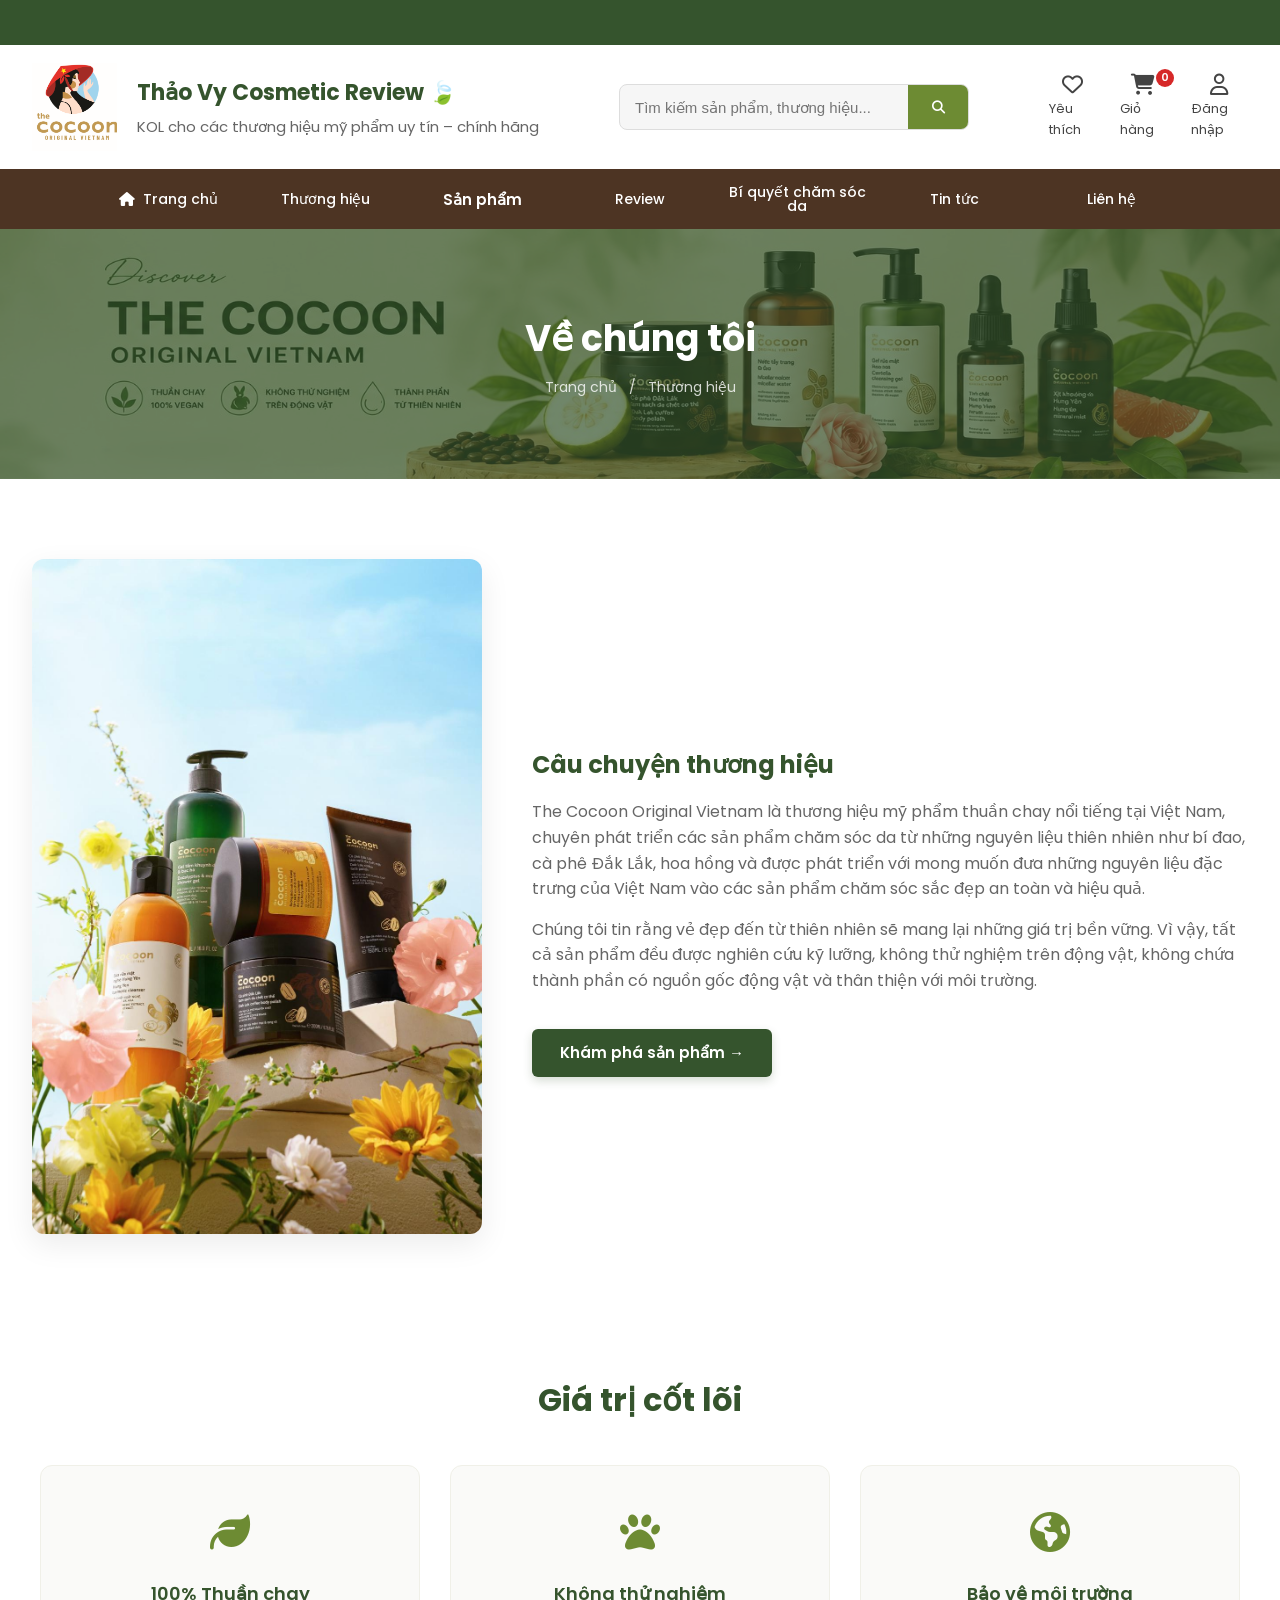
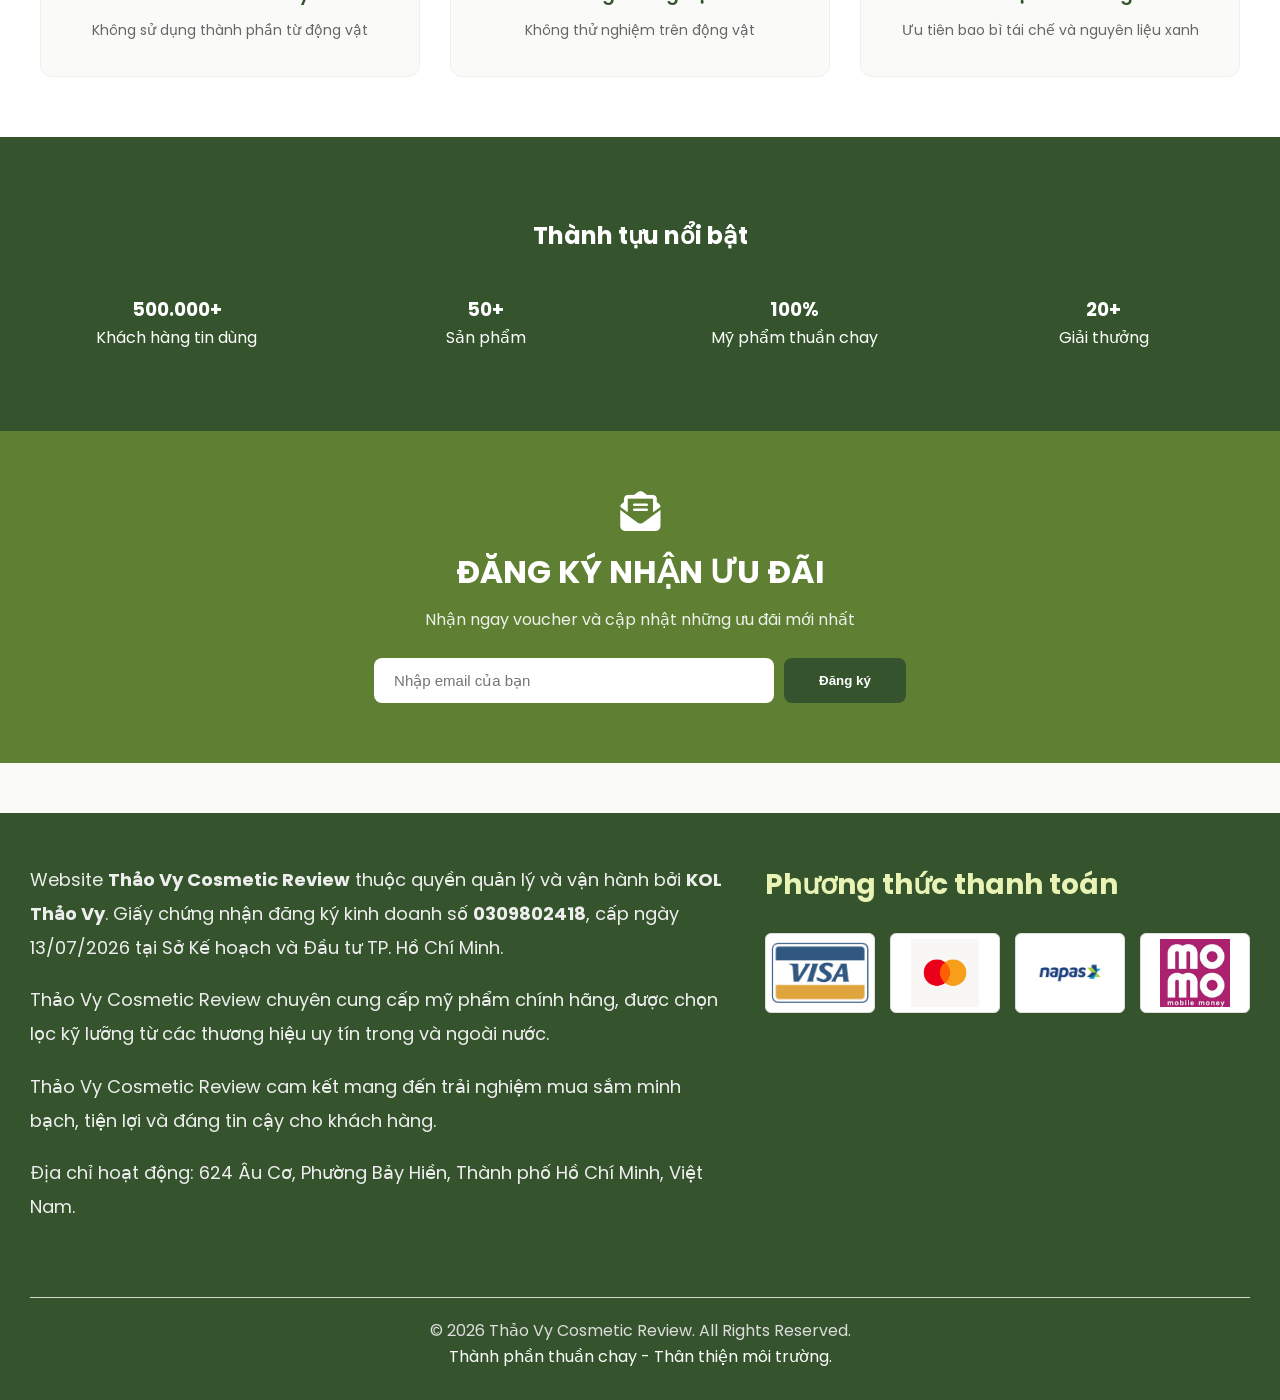
==== about.html @ 18d90690 "Add files via upload" ====
<!DOCTYPE html>
<html lang="vi">

<head>
    <meta charset="UTF-8">
    <meta name="viewport" content="width=device-width, initial-scale=1.0">
    <title>Về chúng tôi | The Cocoon Original Vietnam</title>
    <link rel="stylesheet" href="css/style.css">
    <link rel="preconnect" href="https://fonts.googleapis.com">
    <link rel="preconnect" href="https://fonts.gstatic.com" crossorigin>
    <link href="https://fonts.googleapis.com/css2?family=Poppins:wght@300;400;500;600;700&display=swap" rel="stylesheet">
    <link rel="stylesheet" href="https://cdnjs.cloudflare.com/ajax/libs/font-awesome/6.7.2/css/all.min.css">
</head>

<body>

<section class="feature-bar">
    <div class="top-bar">
    <div class="top-track">
      🌿 Mỹ phẩm thuần chay Việt Nam &nbsp;&nbsp;&nbsp;
      ✨ Giá tốt nhất thị trường &nbsp;&nbsp;&nbsp;
      🌿 COCOON CHÍNH HÃNG – MỸ PHẨM THIÊN NHIÊN MADE IN VIETNAM
      🍵 THÀNH PHẦN BÍ ĐAO, CAFÉ, HƯƠNG HỒNG – LỰA CHỌN TỰ NHIÊN
      ♻️ THÂN THIỆN VỚI MÔI TRƯỜNG
      🚚 MIỄN PHÍ GIAO HÀNG CHO ĐƠN HÀNG 299K TRỞ LÊN
    </div>
</div>
</section>

<header class="header-new">
    <div class="container">
        <div class="header-wrapper">
            <div class="logo-section">
                <img src="images/logo.png" alt="The Cocoon" class="logo-img">
                <div class="logo-text">
					 <h1><a href="index.html" style="text-decoration:none;color:inherit;">Thảo Vy Cosmetic Review 🍃</a></h1>
						<p>KOL cho các thương hiệu mỹ phẩm uy tín – chính hãng</p>
                </div>
            </div>

            <div class="search-box">
				<input type="text" id="globalSearchInput" placeholder="Tìm kiếm sản phẩm, thương hiệu...">
				<button type="button" id="globalSearchBtn"><i class="fa-solid fa-magnifying-glass"></i></button>
			</div>

            <div class="header-actions">
                <a href="#" class="action-btn">
                    <i class="fa-regular fa-heart"></i>
                    <span>Yêu thích</span>
                </a>
                <a href="cart.html" class="action-btn">
                    <i class="fa-solid fa-cart-shopping"></i>
                    <span>Giỏ hàng</span>
                    <span class="badge">0</span>
                </a>
                <a href="javascript:void(0)" class="action-btn" id="userAccountBtn" onclick="checkLogin()">
					<i class="fa-regular fa-user"></i>
					<span id="userAccountText">Đăng nhập</span>
				</a>
            </div>
        </div>
    </div>
</header>

<nav class="navbar-new">
    <div class="container">
        <ul class="nav-items">
            <li><a href="index.html"><i class="fa-solid fa-home"></i> Trang chủ</a></li>
            <li><a href="about.html" class="active">Thương hiệu</a></li>
            <li><a href="products.html">Sản phẩm</a></li>
            <li><a href="review.html">Review</a></li>
            <li><a href="tips.html">Bí quyết<br> chăm sóc da</a></li>
            <li><a href="news.html">Tin tức</a></li>
            <li><a href="contact.html">Liên hệ</a></li>
        </ul>
    </div>
</nav>

<section class="banner-page">
    <img src="images/banner1.jpg" alt="About Banner">

    <div class="banner-overlay">
        <h1>Về chúng tôi</h1>

        <p class="breadcrumb">
            <a href="index.html">Trang chủ</a>
            <span>/</span>
			<a href="about.html">Thương hiệu</a>
            
        </p>
    </div>
</section>

<section style="background: #ffffff; padding: 80px 0; width: 100%; display: block;">
    <div style="width: 95%; max-width: 1800px; margin: 0 auto; display: flex ; align-items: center; justify-content: space-between; gap: 50px; flex-wrap: wrap;">

      
        <div style="flex: 1; min-width: 350px; max-width: 450px; margin: 0 auto;">
            <img src="images/about-home.jpg" alt="The Cocoon" style="width: 100%; height: auto; border-radius: 12px; box-shadow: 0 10px 30px rgba(0,0,0,0.08); display: block;">
        </div>

<div style="flex: 1; min-width: 350px; display: flex; flex-direction: column; justify-content: center; text-align: left;"<>
          
			<p style="color: #666; margin-bottom: 30px; font-size: 50px; line-height: 1.8;"
				</p>
            <div class="story-content">
                <h2>Câu chuyện thương hiệu</h2>
                <p>
                      The Cocoon Original Vietnam là thương hiệu mỹ phẩm thuần chay nổi tiếng tại Việt Nam,
					chuyên phát triển các sản phẩm chăm sóc da từ những nguyên liệu thiên nhiên như bí đao,
					cà phê Đắk Lắk, hoa hồng và được phát triển với mong muốn đưa những nguyên liệu đặc trưng 
					của Việt Nam vào các sản phẩm chăm sóc sắc đẹp an toàn và hiệu quả.
                </p>
                <p>
					  Chúng tôi tin rằng vẻ đẹp đến từ thiên nhiên sẽ mang lại những giá trị bền vững. Vì vậy, 
                    tất cả sản phẩm đều được nghiên cứu kỹ lưỡng, không thử nghiệm trên động vật, không chứa 
                    thành phần có nguồn gốc động vật và thân thiện với môi trường.
				</p>
		

                <a href="products.html" class="btn-explore">Khám phá sản phẩm →</a>
            </div>
        </div>
    </div>
</section>

<section class="commitment-new-section">
    <div class="container">
        <div class="section-title">
            <h2 style="text-align: center; font-size: 32px; margin-bottom: 40px; font-weight: 700; color: #35542d;">Giá trị cốt lõi</h2>
        </div>

        <div class="commitment-new-grid">
            <div class="commitment-new-card">
                <div class="commitment-icon"><i class="fa-solid fa-leaf"></i></div>
                <h3>100% Thuần chay</h3>
                <p>Không sử dụng thành phần từ động vật</p>
            </div>

            <div class="commitment-new-card">
                <div class="commitment-icon"><i class="fa-solid fa-paw"></i></div>
                <h3>Không thử nghiệm</h3>
                <p>Không thử nghiệm trên động vật</p>
            </div>

            <div class="commitment-new-card">
                <div class="commitment-icon"><i class="fa-solid fa-earth-americas"></i></div>
                <h3>Bảo vệ môi trường</h3>
                <p>Ưu tiên bao bì tái chế và nguyên liệu xanh</p>
            </div>
        </div>
    </div>
</section>


<section class="achievements-section">
    <div class="container">
        <h2>Thành tựu nổi bật</h2>

        <div class="achievements-grid">
            <div class="achievement-box">
                <h3>500.000+</h3>
                <p>Khách hàng tin dùng</p>
            </div>

            <div class="achievement-box">
                <h3>50+</h3>
                <p>Sản phẩm</p>
            </div>

            <div class="achievement-box">
                <h3>100%</h3>
                <p>Mỹ phẩm thuần chay</p>
            </div>

            <div class="achievement-box">
                <h3>20+</h3>
                <p>Giải thưởng</p>
            </div>
        </div>
    </div>
</section>

<section class="newsletter-section">
    <div class="container">
        <div class="newsletter-box">
            <i class="fa-solid fa-envelope-open-text"></i>
            <h2>ĐĂNG KÝ NHẬN ƯU ĐÃI</h2>
            <p>Nhận ngay voucher và cập nhật những ưu đãi mới nhất</p>

            <form class="newsletter-form">
                <input type="email" placeholder="Nhập email của bạn" required>
                <button type="submit">Đăng ký</button>
            </form>
        </div>
    </div>
</section>


<footer class="footer">

    <div class="footer-top">

        <div class="footer-info">

            <p>
                Website <b>Thảo Vy Cosmetic Review</b> thuộc quyền quản lý và vận hành bởi
                <b>KOL Thảo Vy</b>. Giấy chứng nhận đăng ký kinh doanh số
                <b>0309802418</b>, cấp ngày 13/07/2026 tại Sở Kế hoạch và Đầu tư TP. Hồ Chí Minh.
            </p>

            <p>
                Thảo Vy Cosmetic Review chuyên cung cấp mỹ phẩm chính hãng,
                được chọn lọc kỹ lưỡng từ các thương hiệu uy tín trong và ngoài nước.
            </p>
			
			 <p>
                Thảo Vy Cosmetic Review cam kết mang đến trải nghiệm mua sắm
                minh bạch, tiện lợi và đáng tin cậy cho khách hàng.
            </p>

            <p>
                Địa chỉ hoạt động:
                624 Âu Cơ, Phường Bảy Hiền, Thành phố Hồ Chí Minh, Việt Nam.
            </p>

        </div>

        <div class="footer-payment">

            <h3>Phương thức thanh toán</h3>

            <div class="payment-methods">
				<img src="images/visa.png" alt="Visa">
				<img src="images/mastercard.png" alt="MasterCard">
				<img src="images/napas.png" alt="Napas">
				<img src="images/momo.png" alt="MoMo">
			</div>

        </div>

    </div>

    <hr>

    <p class="copyright">
        © 2026 Thảo Vy Cosmetic Review. All Rights Reserved.
    </p>
	
	<p>Thành phần thuần chay - Thân thiện môi trường.
	
	</p>

</footer>


<a href="#" class="back-top">
    <i class="fa-solid fa-arrow-up"></i>
</a>

<script src="js/script.js"></script>

<div id="toast"></div>

<div id="productModal" style="display:none; position:fixed; top:0; left:0; width:100%; height:100%; background:rgba(0,0,0,0.6); z-index:9999; justify-content:center; align-items:center;">
    <div style="background:#fff; padding:30px; border-radius:12px; width:90%; max-width:500px; position:relative;">
        <span onclick="closeModal()" style="position:absolute; top:10px; right:20px; cursor:pointer; font-size:24px;">&times;</span>
        <img id="modalImg" src="" style="width:100%; height:200px; object-fit:contain;">
        <h2 id="modalTitle" style="color:#35542d; margin:15px 0;"></h2>
        <p id="modalDesc" style="color:#666;"></p>
        <button onclick="closeModal()" style="margin-top:20px; width:100%; padding:10px; background:#35542d; color:#fff; border:none; border-radius:6px;">Đóng</button>
    </div>
</div>
<script>
document.getElementById('newsletterForm').addEventListener('submit', function(event) {
    event.preventDefault();
    const messageDiv = document.getElementById('message');
    messageDiv.innerText = "Cảm ơn bạn! Bạn đã đăng ký thành công.";
    document.getElementById('emailInput').value = '';
});
</script>
</body>

</html>
---- css/style.css ----
*{
    margin: 0;
    padding: 0;
    box-sizing: border-box;
}

html{
    scroll-behavior: smooth;
}

body{
    font-family: 'Poppins', sans-serif;
    background: #fafaf8;
    color: #333;
    line-height: 1.6;
    -webkit-font-smoothing: antialiased;
}

img{
    width: 100%;
    display: block;
    user-select: none;
}

a{
    text-decoration: none;
    color: inherit;
}

ul{
    list-style: none;
}

.container{
    width: 95%;
    max-width: 1400px;
    margin: auto;
}
:root{
    --green: #6d8b33;
    --green-dark: #4f6823;
    --brown: #4d3423;
    --light: #fafaf8;
    --white: #fff;
    --text: #333;
    --gray: #777;
    --shadow: 0 10px 30px rgba(0,0,0,.08);
    --radius: 15px;
    --transition: .35s;
}
.top-bar{
    background:#35542d;
    color:#fff;
    overflow:hidden;
    white-space:nowrap;
    height:45px;
    display:flex;
    align-items:center;
}

.top-track{
    display:inline-block;
    padding-left:100%;
    animation:topbarMove 18s linear infinite;
    font-size:16px;
    font-weight:600;
}

@keyframes topbarMove{
    from{
        transform:translateX(0);
    }
    to{
        transform:translateX(-100%);
    }
}
.header-new{
    position: sticky;
    top: 0;
    z-index: 999;
    background: #fff;
    box-shadow: 0 3px 15px rgba(0,0,0,.08);
    transition: var(--transition);
}

.header-wrapper{
    display: flex;
    align-items: center;
    justify-content: space-between;
    padding: 18px 0;
    gap: 30px;
}

.logo-section{
    display: flex;
    align-items: center;
    gap: 20px;
}

.logo-img{
    width: 85px;
    height: auto;
    flex-shrink: 0;
}

.logo-text h1{
    font-size: 22px;
    font-weight: 700;
    white-space: nowrap;   
    margin-bottom: 5px;
    color: #35542d;
}

.logo-text p{
    font-size: 15px;
    color: #666;
    white-space: nowrap;
}

.search-box{
    flex: 1;
    display: flex;
    margin: 0 50px;
    min-width: 350px;
    max-width: 650px;
    height: 46px;
    background: #f6f6f6;
    border: 1px solid #ddd;
    border-radius: 8px;
    overflow: hidden;
}

.search-box input{
    flex: 1;
    border: none;
    outline: none;
    background: transparent;
    padding: 0 15px;
    font-size: 15px;
}

.search-box button{
    width: 60px;
    border: none;
    background: #6d8b33;
    color: #fff;
    cursor: pointer;
    transition: .3s;
}

.search-box button:hover{
    background: var(--green-dark);
}

.search-box button i {
    pointer-events: none;
}

.header-actions{
    display: flex;
    align-items: center;
    gap: 25px;
    min-width: 180px;
    justify-content: flex-end;
}

.action-btn{
    display: flex;
    flex-direction: column;
    align-items: center;
    font-size: 13px;
    color: #444;
    position: relative;
    transition: .3s;
}

.action-btn i{
    font-size: 21px;
    margin-bottom: 4px;
}

.action-btn:hover{
    color: var(--green);
}

.badge{
    position: absolute;
    top: -5px;
    right: -8px;
    width: 18px;
    height: 18px;
    background: #d62828;
    color: #fff;
    border-radius: 50%;
    display: flex;
    justify-content: center;
    align-items: center;
    font-size: 11px;
    font-weight: 600;
}

.navbar-new{
    background: var(--brown);
    position: sticky;
    top: 82px; 
    z-index: 998;
}

.nav-items{
    display: flex;
    justify-content: center;
}

.nav-items li{
    flex: 1;
}

.nav-items a{
    display: block;
    color: #fff;
    text-align: center;
    padding: 16px 20px;
    font-size: 14px;
    font-weight: 500;
    transition: .3s;
}

.nav-items a:hover,
.nav-items a.active{
    background: var(--green);
}

.nav-items i{
    margin-right: 8px;
}

.hero{
    margin-top: 20px;
}

.slider{
    position: relative;
    width: 100%;
    height: auto;
    overflow: hidden;
    border-radius: 18px;
}

.slide{
    position: relative;
    width: 100%;
    height: auto;
    display: none;
}

.slide.active{
    display: block;
}

.slide img{
    width: 100%;
    height: auto;
    display: block;
    object-fit: contain; 
}

.prev, 
.next{
    position: absolute;
    top: 50%;
    transform: translateY(-50%);
    width: 55px;
    height: 55px;
    border: none;
    border-radius: 50%;
    background: rgba(255,255,255,.8);
    cursor: pointer;
    font-size: 20px;
    z-index: 100;
    transition: .3s;
    display: flex;
    justify-content: center;
    align-items: center;
}

.prev { left: 20px; }
.next { right: 20px; }

.prev:hover, 
.next:hover{
    background: #6d8b33;
    color: #fff;
}

.slider button i {
    pointer-events: none;
}

.dots{
    position: absolute;
    left: 50%;
    bottom: 20px;
    transform: translateX(-50%);
    display: flex;
    gap: 10px;
    z-index: 100;
}

.dot{
    width: 12px;
    height: 12px;
    border-radius: 50%;
    background: rgba(255,255,255,0.5);
    cursor: pointer;
    transition: .3s;
}

.dot.active{
    background: #6d8b33;
    width: 24px; 
    border-radius: 6px;
}

.categories-section {
    padding: 60px 0 30px;
}

.category-title {
    text-align: center;
    margin-bottom: 40px;
}

.category-title h2 {
    font-size: 32px;
    color: #35542d;
    margin-bottom: 10px;
}

.category-grid { 
    display: flex;
    justify-content: center;
    gap: 20px;
    flex-wrap: nowrap;
    overflow-x: auto;
    padding: 15px 5px;
}

.category-grid::-webkit-scrollbar {
    display: none; 
}

.category-card {
    flex: 0 0 170px;
    text-align: center;
    background: #fff;
    border-radius: 12px;
    padding: 20px 15px;
    box-shadow: 0 4px 15px rgba(0,0,0,0.04);
    transition: all 0.3s ease;
}

.category-card:hover {
    transform: translateY(-5px);
    box-shadow: 0 10px 25px rgba(0,0,0,0.1);
}

.category-card img {
    width: 75px;
    height: 75px;
    object-fit: contain;
    margin: 0 auto 12px;
}

.category-card h3 {
    font-size: 15px;
    color: #333;
    font-weight: 600;
    margin-bottom: 4px;
}

.category-card span {
    font-size: 12px;
    color: #888;
}


.featured-products, 
.featured-section {
    padding: 60px 0;
}

.section-title {
    text-align: center;
    margin-bottom: 40px;
}

.section-title h2 {
    font-size: 32px;
    color: #35542d;
    margin-bottom: 10px;
}

.product-grid, 
.products-container {
    display: grid;
    grid-template-columns:  repeat(auto-fill, minmax(250px, 1fr));
    gap: 30px;
}

.product-card, 
.product-item {
    background:#fff;
    border-radius: 12px;
	overflow: hidden;
    padding: 20px;
    position: relative;
    box-shadow:0 4px 15px rgba(0,0,0,.08) ;
    transition: .3s ease;
    display: flex;
    flex-direction: column;
}

.product-card:hover,
.product-item:hover {
    transform: translateY(-8px);
    box-shadow: 0 15px 30px rgba(0,0,0,.15);
}

.product-card img, 
.product-item img {
    width: 100%;
    height: 260px;
    object-fit: cover;
    border-radius: 10px;
    margin-bottom: 15px;
	transition: .4s;
}

.product-card:hover img,
.product-item:hover img {
    transform: scale(1.05);
}

.product-card h3, 
.product-item h3 {
    font-size: 15px;
    font-weight: 600;
    color: #333;
    margin-bottom: 8px;
    height: 45px;
    overflow: hidden;
    display: -webkit-box;
    -webkit-line-clamp: 2;
    -webkit-box-orient: vertical;
}

.sale {
    position: absolute;
    top: 15px;
    left: 15px;
    background: #d62828;
    color: #fff;
    padding: 4px 10px;
    font-size: 11px;
    font-weight: 700;
    border-radius: 4px;
    z-index: 5;
}

.verify {
    font-size: 12px;
    color: #5f7f33;
    font-weight: 500;
    margin-bottom: 4px;
}

.review-count,
.star, 
.star-rating {
    font-size: 13px;
    color: #ffb400;
    margin-bottom: 8px;
}

.review-count { color: #888; }

.old-price {
    font-size: 13px;
    color: #999;
    text-decoration: line-through;
}

.price, 
.product-price {
    font-size: 17px;
    font-weight: 700;
    color: #6d8b33;
    margin-bottom: 15px;
}

.button-group {
    display: flex;
    gap: 10px;
    margin-top: auto;
}

.btn, 
.btn-detail {
    flex: 1;
    text-align: center;
    background: #35542d;
    color: #fff;
    padding: 10px;
    border-radius: 6px;
    font-size: 14px;
    font-weight: 500;
    border: none;
    cursor: pointer;
    transition: .3s;
}

.btn:hover, 
.btn-detail:hover {
    background: #6d8b33;
}

.button-group button {
    width: 42px;
    background: #f6f6f6;
    border: 1px solid #ddd;
    border-radius: 6px;
    color: #35542d;
    cursor: pointer;
    transition: .3s;
}

.button-group button:hover {
    background: #35542d;
    color: #fff;
}

.review-section{
    padding: 80px 0;
    background: #fafaf8;
}

.review-grid, 
.review-wrap {
    display: grid;
    grid-template-columns: repeat(3, 1fr);
    gap: 30px;
}

.reviews-list .review-grid {
    grid-template-columns: repeat(3, 1fr);
}

.review-card, 
.review-item {
    background: #fff;
    padding: 30px;
    border-radius: 15px;
    box-shadow: 0 5px 15px rgba(0,0,0,.04);
    text-align: center;
}

.review-card img, 
.review-item img {
    width: 80px;
    height: 80px;
    border-radius: 50%;
    margin: 0 auto 15px;
    object-fit: cover;
}

.review-card h3, 
.review-item h3 {
    color: #35542d;
    font-size: 18px;
    margin-bottom: 8px;
}

.review-card p, 
.review-item p {
    color: #666;
    font-size: 14px;
    line-height: 1.7;
}

.news-section, 
.news {
    padding: 80px 0;
    background: #fff;
}

.news-grid {
    display: grid;
    grid-template-columns: repeat(3, 1fr);
    gap: 30px;
}

.news-card {
    background: #fff;
    border-radius: 15px;
    overflow: hidden;
    box-shadow: 0 8px 20px rgba(0,0,0,.05);
    transition: .3s;
}

.news-card:hover {
    transform: translateY(-8px);
}

.news-card img {
    height: 220px;
    object-fit: cover;
}

.news-content {
    padding: 20px;
}

.news-content h3 {
    color: #35542d;
    font-size: 18px;
    margin-bottom: 10px;
}

.news-content p {
    color: #666;
    font-size: 14px;
    line-height: 1.7;
    margin-bottom: 15px;
}

.news-content a {
    color: #6d8b33;
    font-weight: 600;
}


.why-us {
    padding: 80px 0;
    background: #f7f7f7;
}

.why-grid {
    display: grid;
    grid-template-columns: repeat(4, 1fr);
    gap: 25px;
}

.why-card {
    background: #fff;
    padding: 35px 25px;
    text-align: center;
    border-radius: 15px;
    transition: .35s;
    box-shadow: 0 5px 15px rgba(0,0,0,.04);
}

.why-card:hover {
    transform: translateY(-8px);
}

.why-card i {
    font-size: 42px;
    color: #6d8b33;
    margin-bottom: 20px;
}

.why-card h3 {
    color: #35542d;
    font-size: 18px;
    margin-bottom: 12px;
}

.why-card p {
    color: #666;
    font-size: 14px;
    line-height: 1.7;
}

.commitment {
    padding: 80px 0;
    background: #fff;
}

.commitment-grid {
    display: grid;
    grid-template-columns: repeat(4, 1fr);
    gap: 30px;
}

.commitment-card {
    background: #fff;
    text-align: center;
    border-radius: 15px;
    padding: 30px;
    box-shadow: 0 5px 15px rgba(0,0,0,.04);
    transition: .35s;
}

.commitment-card:hover {
    transform: translateY(-8px);
}

.commitment-card img {
    width: 70px;
    margin: auto;
    margin-bottom: 20px;
}

.commitment-card h3 {
    color: #35542d;
    font-size: 18px;
    margin-bottom: 10px;
}

.commitment-card p {
    color: #666;
    font-size: 14px;
}

.newsletter-section, 
.newsletter {
    background: #5f7f33;
    color: #fff;
    padding: 60px 0;
}

.newsletter-box {
    text-align: center;
}

.newsletter-box i {
    font-size: 40px;
    margin-bottom: 15px;
}

.newsletter-box h2 {
    font-size: 32px;
    margin-bottom: 10px;
}

.newsletter-box p {
    margin-bottom: 25px;
    opacity: 0.9;
}

.newsletter-form {
    display: flex;
    justify-content: center;
    gap: 10px;
}

.newsletter-form input {
    width: 400px;
    padding: 14px 20px;
    border: none;
    border-radius: 8px;
    outline: none;
    font-size: 15px;
}

.newsletter-form button {
    padding: 14px 35px;
    border: none;
    border-radius: 8px;
    background: #35542d;
    color: #fff;
    font-weight: 700;
    cursor: pointer;
    transition: .3s;
}

.newsletter-form button:hover {
    background: #fff;
    color: #35542d;
}

.payment-methods{
    display: flex;
    justify-content: center;
    align-items: center;
    gap: 18px;
    flex-wrap: nowrap;   
    margin-top: 25px;
}

.payment-methods img{
    width: 110px;
    height: 70px;
    object-fit: contain;
    background: #fff;
    border-radius: 10px;
    padding: 8px;
    border: 1px solid #ddd;
    box-sizing: border-box;
    transition: .3s;
}

.payment-methods img:hover{
    transform: translateY(-5px);
    box-shadow: 0 5px 15px rgba(0,0,0,.2);
}


.back-top, 
.scroll-top {
    position: fixed;
    right: 25px;
    bottom: 25px;
    width: 48px;
    height: 48px;
    border-radius: 50%;
    background: #5f7f33;
    color: #fff;
    display: none;
    justify-content: center;
    align-items: center;
    box-shadow: 0 5px 20px rgba(0,0,0,.25);
    z-index: 9999;
    transition: .3s ease;
    font-size: 18px;
}

.back-top:hover, 
.scroll-top:hover {
    background: #35542d;
    transform: translateY(-4px);
}
.banner-page, 
.about-banner {
    position: relative;
    width: 100%;
    height: 250px;
    overflow: hidden;
}

.banner-page img {
    position: relative;
    width: 100%;
    height: 250px;
    overflow: hidden;      
   
}

.banner-overlay {
    position: absolute;
    top: 0; 
	left: 0;
	width: 100%;
	height: 100%;
    background: rgba(53, 84, 45, 0.7);
    display: flex;
    flex-direction: column;
    justify-content: center;
    align-items: center;
    color: #fff;
}

.banner-overlay h1 { 
font-size: 36px; 
margin-bottom: 8px; 
}
.banner-overlay p { 
font-size: 14px;
opacity: 0.8; }

.story-section { 
padding: 60px 0; 
}
.story-grid, 
.about-grid {
    display: grid;
    grid-template-columns: 1fr 1fr;
    gap: 50px;
    align-items: center;
}
.story-image img, 
.about-image img{
    width:100%;
    max-width:350px;     
    border-radius:12px;
}
.story-content h2 { 
color: #35542d;
 margin-bottom: 15px; 
 }
.story-content p {
	color: #666; 
	margin-bottom: 15px; 
}

.filter-section { 
padding: 30px 0 10px; 
}
.filter-box, 
.filter-bar {
    display: flex;
    gap: 20px;
    flex-wrap: wrap;
}
.filter-box input, 
.filter-box select {
    padding: 10px 15px;
    border: 1px solid #ddd;
    border-radius: 6px;
    outline: none;
    font-size: 14px;
}
#searchInput { 
flex: 1; 
min-width: 250px; 
}

.contact-section { 
padding: 60px 0; 
}
.contact-grid { 
display: grid; 
grid-template-columns: 1fr 1.2fr;
gap: 40px; 
}
.info-box, 
.contact-item {
display: flex;
gap: 15px; 
margin-bottom: 25px; 
}
.info-box i {
font-size: 24px;
color: #6d8b33;
margin-top: 5px; 
}
.contact-form input, 
.contact-form textarea {
    width: 100%; 
	padding: 12px; 
	border: 1px solid #ddd; 
	border-radius: 6px; 
	margin-bottom: 15px; 
	outline: none;
}
.contact-form button {
	background: #35542d; 
	color: #fff; 
	border: none; 
	padding: 12px 30px; 
	border-radius: 6px; 
	cursor: pointer; 
	}

.map-section iframe { 
width: 100%; 
height: 350px; 
border: none; 
border-radius: 12px; 
}


.auth-section, 
.write-review-section,
.register, 
.auth { 
padding: 60px 0;
 }
.auth-box{
    padding: 40px;
    background: #f9f9f9;
    border-radius: 10px;
    max-width: 500px;
    margin: 40px auto;
} 
.register-box, 
.review-form {
    width: 100%;
	max-width: 480px; 
	margin: 0 auto; 
	background: #fff; 
	padding: 40px; 
	border-radius: 12px;
	box-shadow: var(--shadow);
}
.auth-box h2, 
.register-box h2, 
.review-form h2 { 
text-align: center; 
color: #35542d;
 margin-bottom: 25px;
 }
.auth-form label,
 .register-box label {
	 display: block;
	 font-size: 14px; 
	 font-weight: 500; 
	 margin-bottom: 6px; 
}
.auth-form input, 
.register-box input, 
.review-form input, 
.review-form select, 
.review-form textarea {
    width: 100%;
	padding: 12px; 
	border: 1px solid #ddd;
	border-radius: 6px; 
	margin-bottom: 15px; 
	outline: none;
}
.remember-forgot {
	display: flex; 
	justify-content: space-between;
	font-size: 13px;
	margin-bottom: 20px; 
	}
.auth-btn,
 .register-box button, 
 .review-form button {
	 width: 100%;
	 background: #35542d;
	 color: #white; 
	 border: none; 
	 padding: 12px;
	 border-radius: 6px;
	 font-weight: 600;
	 cursor: pointer;
	 }

.cart-section, 
.checkout-section {
	padding: 60px 0; 
}
.checkout-grid {
	display: grid; 
	grid-template-columns: 2fr 1fr; 
	gap: 30px; 
}
.checkout-form {
	background: #white;
	padding: 25px;
	border-radius: 12px; 
	box-shadow: var(--shadow);
	}
.order-summary,
 .order-box {
	 background: #white;
	 padding: 25px;
	 border-radius: 12px;
	 box-shadow: var(--shadow); 
	 height: fit-content;
}
.order-item, .cart-item {
	display: flex;
	justify-content: space-between;
	margin-bottom: 12px;
	font-size: 14px; 
	}

.success-section {
    padding: 80px 0; 
}

.success-box { 
    max-width: 600px; 
    margin: 0 auto; 
    background: white; 
    text-align: center; 
    padding: 50px; 
    border-radius: 16px;
    box-shadow: var(--shadow);
}

.success-box i {
    font-size: 70px;
    color: #6d8b33;
    margin-bottom: 20px; 
}

.success-box h2 {
    color: #35542d;
    margin-bottom: 15px;
}

.order-code {
    background: #f4f6f1;
    padding: 10px;
    border-radius: 6px;
    display: inline-block;
    margin: 15px 0; 
}

.success-buttons {
    display: flex;
    justify-content: center;
    gap: 20px;
    margin-top: 20px;
    /* Giới hạn độ rộng tối đa để các nút không bị quá dài trên màn hình lớn */
    max-width: 450px; 
    margin-left: auto;
    margin-right: auto;
}

.success-btn {
    flex: 1;              /* Hai nút sẽ tự chia đôi khoảng trống bằng nhau */
    height: 45px;         /* Chiều cao cố định */
    display: flex;
    justify-content: center;
    align-items: center;  /* Căn chữ vào chính giữa chiều cao */
    border-radius: 6px;
    font-weight: 500;
    text-decoration: none;
    white-space: nowrap;  /* Không cho chữ xuống dòng */
    padding: 0 15px;      /* Khoảng đệm nhẹ hai bên */
}

.success-btn-home {
    background: #35542d;
    color: white; 
}

.success-btn-shop {
    background: #eee; 
    color: #333; 
}

#toast{
    position: fixed;
    top: 20px;
    right: 25px;
    z-index: 99999;
    display: flex;
    flex-direction: column;
    gap: 10px;
}

.toast{
    background: #35542d;
    color: #fff;
    padding: 14px 22px;
    border-radius: 8px;
    box-shadow: 0 8px 25px rgba(0,0,0,.2);
    animation: slideIn .4s ease;
    font-weight: 500;
    font-size: 14px;
}

@keyframes slideIn{
    from{ opacity: 0; transform: translateX(100%); }
    to{ opacity: 1; transform: translateX(0); }
}

@keyframes slideOut{
    to{ opacity: 0; transform: translateX(100%); }
}


#loader{
    position: fixed;
    top: 0; left: 0; width: 100%; height: 100%;
    background: #ffffff;
    display: flex;
    flex-direction: column;
    justify-content: center;
    align-items: center;
    z-index: 999999;
    transition: .6s ease;
}

#loader img{
    width: 100px;
    animation: rotateLogo 2s linear infinite;
}

#loader h2{
    margin-top: 20px;
    color: #35542d;
    letter-spacing: 2px;
    font-size: 26px;
}

.loader-hide{
    opacity: 0;
    visibility: hidden;
}

@keyframes rotateLogo{
    0%{ transform: rotate(0); }
    100%{ transform: rotate(360deg); }
}


@media (max-width: 1200px){
    .product-grid, 
	.products-container {
        grid-template-columns: repeat(3, 1fr);
    }
}

@media (max-width: 992px){
    .header-wrapper {
		flex-wrap: wrap; 
		padding: 12px 0; 
		}
    .search-box {
		order: 3; 
		margin: 0; 
		min-width: 100%;
		max-width: 100%; 
		}
    .navbar-new { 
	top: 115px;
	}
    .product-grid,
	.products-container,
	.review-grid, 
	.review-wrap, 
	.reviews-list
	.review-grid {
        grid-template-columns: repeat(2, 1fr);
    }
    .why-grid, 
	.commitment-grid,
	.news-grid,
	.footer-grid, 
	.story-grid,
	.about-grid,
	.contact-grid,
	.checkout-grid {
        grid-template-columns: 1fr;
    }
}

@media (max-width: 768px){
    .topbar .container {
		flex-direction: column; 
		gap: 8px; 
		text-align: center; 
		}
    .topbar-right {
		gap: 15px;
		}
    .nav-items {
		flex-wrap: wrap;
		}
    .nav-items a {
		padding: 12px 10px; 
		font-size: 13px;
		}
    .navbar-new {
		top: 145px; 
		}
}

@media (max-width: 576px) {
    .product-grid,
	.products-container, 
	.review-grid, 
	.review-wrap,
	.reviews-list	.review-grid {
        grid-template-columns: 1fr;
    }
    .logo-text h1 { font-size: 18px; }
    .logo-text p { font-size: 13px; }
    .logo-img { width: 65px; }
    .auth-box, .register-box, .review-form, .contact-form, .success-box { padding: 20px; 
	}
}


.review-score-section {
    padding: 80px 0;
    background-color: #fafaf8; 
}

.score-card-box {
    display: flex !important;
    justify-content: space-between !important; 
    align-items: center !important;            
    background: #ffffff !important;
    padding: 50px 60px !important;             
    border-radius: 16px !important;
    box-shadow: 0 10px 35px rgba(53, 84, 45, 0.05) !important; 
    border: 1px solid rgba(221, 221, 221, 0.5) !important;
    max-width: 1100px !important;              
    margin: 0 auto !important;
}

.score-left {
    flex: 1 !important;
    max-width: 55% !important;                 
}

.score-left h2 {
    font-size: 32px !important;                
    color: #35542d !important;
    font-weight: 700 !important;
    margin-bottom: 12px !important;
    line-height: 1.3 !important;
}

.score-left p {
    color: #666 !important;
    font-size: 15px !important;
    display: flex !important;
    align-items: center !important;
    gap: 8px !important;
}

.score-left p i {
    color: #6d8b33 !important;
    font-size: 16px !important;
}

.score-right {
    display: flex !important;
    align-items: center !important;
    gap: 30px !important;                      
    border-left: 2px solid #eaeaea !important; 
    padding-left: 40px !important;             
}

.score-big-number {
    font-size: 72px !important;                
    font-weight: 700 !important;
    color: #35542d !important;
    line-height: 1 !important;
}

.score-stars-wrapper {
    display: flex !important;
    flex-direction: column !important;
    gap: 8px !important;
}


.star-display {
    color: #ffb400 !important;                 
    font-size: 20px !important;                
    letter-spacing: 3px !important;            
}

.score-stars-wrapper span {
    font-size: 14px !important;
    color: #888 !important;
    font-weight: 500 !important;
}


.best-seller {
    padding: 80px 0 !important;
    background: #ffffff !important;
    display: block !important;
}

.best-seller .best-grid {
    display: grid !important;
    grid-template-columns: repeat(3, 1fr) !important; 
    gap: 30px !important;                             
    width: 100% !important;
}

.best-seller .best-item {
    background: #ffffff !important;
    border-radius: 12px !important;
    overflow: hidden !important;
    box-shadow: 0 5px 15px rgba(0,0,0,0.04) !important;
    border: 1px solid #eee !important;
    display: flex !important;
    flex-direction: column !important;
    width: 100% !important;
}


.best-seller .best-item img {
    width: 100% !important;
    height: 220px !important;        
    object-fit: contain !important;   
	background-color: #f4f6f1 !important;
    display: block !important;
}

.best-seller .best-info {
    padding: 20px !important;
    text-align: center !important;
    display: flex !important;
    flex-direction: column !important;
    flex-grow: 1 !important;
}

.best-seller .best-info span {
    color: #d62828 !important;
    font-size: 12px !important;
    font-weight: 700 !important;
    margin-bottom: 5px !important;
    display: block !important;
}

.best-seller .best-info h3 {
    font-size: 15px !important;
    font-weight: 600 !important;
    color: #333 !important;
    margin-bottom: 10px !important;
    height: 45px !important;
    overflow: hidden !important;
}

.best-seller .best-info p {
    font-size: 17px !important;
    font-weight: 700 !important;
    color: #6d8b33 !important;
    margin-bottom: 15px !important;
    margin-top: auto !important;
}

.best-seller .best-info a {
    background: #35542d !important;
    color: #ffffff !important;
    padding: 10px !important;
    border-radius: 6px !important;
    font-size: 14px !important;
    font-weight: 500 !important;
    text-align: center !important;
    transition: .3s !important;
}

.best-seller .best-info a:hover {
    background: #6d8b33 !important;
}


.review-section .review-card img {
    width: 100px !important;          
    height: 100px !important;
    border-radius: 50% !important;   
    object-fit: contain !important;  
    background-color: #f4f6f1 !important; 
    border: 2px solid #6d8b33 !important;       
    padding: 4px !important;
    margin: 0 auto 15px !important;
    display: block !important;
}

@media (max-width: 992px) {
    .score-card-box {
        flex-direction: column !important;
        text-align: center !important;
        padding: 40px 25px !important;
        gap: 35px !important;
    }
    .score-left { max-width: 100% !important; }
    .score-right {
        border-left: none !important;
        border-top: 2px solid #eaeaea !important; 
        padding-left: 0 !important;
        padding-top: 30px !important;
        width: 100% !important;
        justify-content: center !important;
    }
    .best-seller .best-grid {
        grid-template-columns: 1fr !important; 
        gap: 20px !important;
    }
}


.journey-section {
    padding: 80px 0;
    background: #fdfdfb;
}


.timeline-wrapper {
    display: flex !important;
    justify-content: space-between;
    align-items: flex-start;
    position: relative;
    padding: 40px 0;
    margin-top: 20px;
}


.timeline-wrapper::before {
    content: '';
    position: absolute;
    top: 55px; 
    left: 5%;
    width: 90%;
    height: 3px;
    background: #eaeaea;
    z-index: 1;
}

.timeline-block {
    flex: 1;
    display: flex;
    flex-direction: column;
    align-items: center;
    position: relative;
    z-index: 2;
    padding: 0 10px;
}


.timeline-dot {
    width: 16px;
    height: 16px;
    background: #6d8b33;
    border-radius: 50%;
    border: 4px solid #fff;
    box-shadow: 0 0 0 3px #6d8b33;
    margin-bottom: 15px;
    transition: .3s;
}

.timeline-block:hover .timeline-dot {
    transform: scale(1.2);
    background: #35542d;
}

.timeline-year {
    font-size: 18px;
    font-weight: 700;
    color: #35542d;
    margin-bottom: 15px;
}


.timeline-card {
    background: #ffffff;
    padding: 20px 15px;
    border-radius: 10px;
    text-align: center;
    box-shadow: 0 5px 20px rgba(0,0,0,0.03);
    border: 1px solid #f1f1f1;
    transition: .3s ease;
}

.timeline-card:hover {
    transform: translateY(-5px);
    box-shadow: 0 10px 25px rgba(109, 139, 51, 0.08);
    border-color: rgba(109, 139, 51, 0.3);
}

.timeline-card h4 {
    font-size: 15px;
    color: #333;
    margin-bottom: 6px;
    font-weight: 600;
}

.timeline-card p {
    font-size: 12px;
    color: #777;
    line-height: 1.6;
}


.tips-section {
    padding: 80px 0;
    background: #ffffff;
}


.tips-grid {
    display: grid !important;
    grid-template-columns: repeat(3, 1fr) !important;
    gap: 30px !important;
}

.tips-box-card {
    background: #ffffff;
    border-radius: 14px;
    overflow: hidden;
    box-shadow: 0 6px 20px rgba(0,0,0,0.03);
    border: 1px solid #f0f0e8;
    transition: .35s ease;
    display: flex;
    flex-direction: column;
}

.tips-box-card:hover {
    transform: translateY(-8px);
    box-shadow: 0 12px 30px rgba(0,0,0,0.08);
}


.tips-img-box {
    width: 100%;
    height: 220px;
    overflow: hidden;
}

.tips-img-box img {
    width: 100%;
    height: 100%;
    object-fit: cover;
    transition: .5s ease;
}

.tips-box-card:hover .tips-img-box img {
    transform: scale(1.06); 
}

.tips-info-content {
    padding: 25px;
    display: flex;
    flex-direction: column;
    flex-grow: 1;
}

.tips-info-content h3 {
    font-size: 18px;
    color: #35542d;
    font-weight: 600;
    margin-bottom: 12px;
    line-height: 1.4;
}

.tips-info-content p {
    font-size: 14px;
    color: #666;
    line-height: 1.7;
    margin-bottom: 18px;
}

.tips-info-content a {
    color: #6d8b33;
    font-weight: 600;
    font-size: 14px;
    margin-top: auto;
    transition: .3s;
}

.tips-info-content a:hover {
    color: #35542d;
    padding-left: 5px; 
}


@media (max-width: 992px) {
    .timeline-wrapper {
        flex-direction: column !important;
        padding-left: 30px;
    }
    .timeline-wrapper::before {
        width: 3px;
        height: 80%;
        left: 38px;
        top: 10%;
    }
    .timeline-block {
        flex-direction: row !important;
        align-items: center;
        width: 100%;
        margin-bottom: 30px;
        padding-left: 0;
    }
    .timeline-dot {
        margin-bottom: 0;
        margin-right: 20px;
    }
    .timeline-year {
        margin-bottom: 0;
        margin-right: 20px;
        min-width: 90px;
        text-align: left;
    }
    .timeline-card {
        text-align: left;
        flex: 1;
    }
    .tips-grid {
        grid-template-columns: 1fr !important;
        gap: 25px !important;
    }
}


.checkout-form .form-group input[type="text"],
.checkout-form .form-group input[type="tel"],
.checkout-form .form-group input[type="email"],
.checkout-form .form-group textarea {
    width: 100% !important;
    padding: 14px 18px !important;    
    font-size: 15px !important;       
    border: 1px solid #ccc !important;
    border-radius: 8px !important;    
    background-color: #ffffff !important;
    margin-top: 6px !important;       
    margin-bottom: 5px !important;
    outline: none !important;
    transition: all 0.3s ease !important;
    display: block !important;
}


.checkout-form .form-group input:focus,
.checkout-form .form-group textarea:focus {
    border-color: #6d8b33 !important;
    box-shadow: 0 0 0 3px rgba(109, 139, 51, 0.15) !important;
}


.checkout-form .form-group {
    display: flex !important;
    flex-direction: column !important;
    align-items: flex-start !important;
    margin-bottom: 20px !important;    
    width: 100% !important;
}

.checkout-form .form-group label {
    font-size: 14px !important;
    font-weight: 600 !important;
    color: #333 !important;
    display: block !important;
}


.order-summary .checkout-btn {
    display: block !important;
    width: 100% !important;
    background-color: #35542d !important; 
    color: #ffffff !important;            
    padding: 14px !important;            
    font-size: 16px !important;
    font-weight: 600 !important;
    letter-spacing: 0.5px !important;
    border: none !important;
    border-radius: 8px !important;        
    text-align: center !important;
    cursor: pointer !important;
    box-shadow: 0 4px 12px rgba(53, 84, 45, 0.15) !important;
    transition: all 0.3s ease !important;
    margin-top: 20px !important;
}


.order-summary .checkout-btn:hover {
    background-color: #6d8b33 !important; 
    transform: translateY(-2px) !important; 
    box-shadow: 0 6px 18px rgba(109, 139, 51, 0.25) !important;
}


.commitment-new-section {
    padding: 60px 0 !important;
    background-color: #ffffff !important;
    display: block !important;
}

.commitment-new-section .section-title {
    text-align: center;
    margin-bottom: 40px;
}

.commitment-new-section .section-title h2 {
    font-size: 32px;
    color: #35542d;
    font-weight: 700;
}

.commitment-new-grid {
    display: grid !important;
    grid-template-columns: repeat(3, 1fr) !important; 
    gap: 30px !important;
    width: 100% !important;
    max-width: 1200px !important;
    margin: 0 auto !important;
}
.commitment-new-card {
    background: #fafaf8 !important;
    padding: 35px 25px !important;
    border-radius: 12px !important;
    text-align: center !important;
    border: 1px solid #f0f0e8 !important;
    transition: all 0.3s ease !important;
    display: flex !important;
    flex-direction: column !important;
    align-items: center !important;
}

.commitment-new-card:hover {
    transform: translateY(-5px) !important;
    box-shadow: 0 10px 25px rgba(53, 84, 45, 0.1) !important;
    border-color: #6d8b33 !important;
}

.commitment-icon {
    font-size: 40px !important;
    color: #6d8b33 !important;
    margin-bottom: 15px !important;
}

.commitment-new-card h3 {
    font-size: 18px !important;
    color: #35542d !important;
    margin-bottom: 10px !important;
    font-weight: 600 !important;
}

.commitment-new-card p {
    font-size: 14px !important;
    color: #666 !important;
    line-height: 1.6 !important;
}

.achievements-section {
    padding: 80px 0 !important;
    background: #35542d !important; 
    color: #ffffff !important;
    display: block !important;
}

.achievements-section .section-title {
    text-align: center;
    margin-bottom: 40px;
}

.achievements-section .section-title h2 {
    font-size: 32px;
    color: #ffffff !important; 
    font-weight: 700;
}

.achievements-grid {
    display: grid !important;
    grid-template-columns: repeat(4, 1fr) !important; 
    gap: 20px !important;
    width: 100% !important;
    text-align: center !important;
}

.achievement-item {
    padding: 15px !important;
}

.achieve-number {
    font-size: 46px !important;
    font-weight: 700 !important;
    color: #d9f0b4 !important; 
    margin-bottom: 10px !important;
    line-height: 1 !important;
}

.achievement-item p {
    font-size: 15px !important;
    color: #f4f6f1 !important;
    font-weight: 500 !important;
}


@media (max-width: 768px) {
    .commitment-new-grid {
        grid-template-columns: 1fr !important;
        gap: 20px !important;
    }
}
    .achievements-grid {
        grid-template-columns: repeat(2, 1fr) !important; 
        gap: 30px !important;
    }
}

@media (max-width: 576px) {
    .achievements-grid {
        grid-template-columns: 1fr !important;
    }
}


.btn-discover-more {
    display: inline-block !important;
    width: fit-content !important;
    background-color: #35542d !important; 
    color: #ffffff !important;            
    padding: 12px 35px !important;        
    font-size: 15px !important;
    font-weight: 500 !important;
    border-radius: 6px !important;        
    text-decoration: none !important;
    box-shadow: 0 4px 15px rgba(53, 84, 45, 0.15) !important; 
    transition: all 0.3s ease !important;
}


.btn-discover-more:hover {
    background-color: #6d8b33 !important;
    color: #ffffff !important;
    transform: translateY(-3px) !important;
    box-shadow: 0 6px 20px rgba(109, 139, 51, 0.25) !important;
}


.achievements-section .section-title, 
.achievements-section h2 {
    text-align: center !important;
    width: 100% !important;
    margin-bottom: 40px !important; 
}

.achievements-grid {
    display: grid !important;
    grid-template-columns: repeat(4, 1fr) !important; 
    gap: 20px !important;
    text-align: center !important;
    width: 100% !important;
}

.achievement-item {
    display: flex !important;
    flex-direction: column !important;
    align-items: center !important;   
    justify-content: center !important;  
    text-align: center !important;
    padding: 15px !important;
}


.achieve-number {
    font-size: 46px !important;
    font-weight: 700 !important;
    color: #d9f0b4 !important;
    margin-bottom: 10px !important;
    line-height: 1 !important;
    text-align: center !important;
    width: 100% !important;
}


.achievement-item p {
    font-size: 15px !important;
    color: #f4f6f1 !important;
    font-weight: 500 !important;
    text-align: center !important;
    width: 100% !important;
    margin: 0 !important;
}


@media (max-width: 992px) {
    .achievements-grid {
        grid-template-columns: repeat(2, 1fr) !important; 
        gap: 30px !important;
    }
}
@media (max-width: 576px) {
    .achievements-grid {
        grid-template-columns: 1fr !important;
    }
}


.nav-items {
    display: flex !important;
    justify-content: space-between !important; 
    align-items: center !important;
    list-style: none !important;
    padding: 0 !important;
    margin: 0 auto !important;
    width: 100% !important;
    max-width: 1100px !important; 
}

.nav-items li {
    flex: 1 !important; 
    text-align: center !important;
}

.nav-items li a {
    display: inline-block !important;
    text-align: center !important;
    line-height: 1.4 !important;
    padding: 10px 10px !important; 
    white-space: normal !important;
}


.remember-forgot label {
    display: flex !important;
    align-items: center !important;
    gap: 8px !important; 
    cursor: pointer !important;
    margin: 0 !important;
    font-size: 14px !important;
}

.remember-forgot label input[type="checkbox"] {
    width: 16px !important;
    height: 16px !important;
    margin: 0 !important; 
    cursor: pointer !important;
}


.remember-forgot {
    display: flex !important;
    justify-content: space-between !important;
    align-items: center !important;
    margin-top: 15px !important;
    margin-bottom: 20px !important;
    width: 100% !important;
}


.agree {
    display: flex !important;
    justify-content: flex-start !important; 
    align-items: center !important;
    width: 100% !important;
    margin: 15px 0 !important;
}

.agree label {
    display: flex !important;
    align-items: center !important;
    gap: 8px !important;
    width: 100% !important;
    text-align: left !important; 
    font-size: 14px !important;
    cursor: pointer !important;
}

.agree input[type="checkbox"] {
    width: 16px !important;
    height: 16px !important;
    margin: 0 !important;
}

.about-content a, 
a[href="products.html"] {
    display: inline-block !important;
    margin-top: 20px !important;
    padding: 12px 28px !important;
    background-color: #35542d !important; 
    color: #ffffff !important;             
    text-decoration: none !important;
    font-weight: 600 !important;
    font-size: 15px !important;
    border-radius: 6px !important;        
    box-shadow: 0 4px 10px rgba(53, 84, 45, 0.2) !important;
    transition: all 0.3s ease !important;
}


.about-content a:hover, 
a[href="products.html"]:hover {
    background-color: #5f7f33 !important; 
    transform: translateY(-2px) !important;
    box-shadow: 0 6px 15px rgba(95, 127, 51, 0.3) !important;
}


.nav-items li,
.nav-items li a,
.navbar-new .nav-items li,
.navbar-new .nav-items li a,
.nav-items li a.active,
.nav-items li a:hover,
.nav-items li.active a,
.nav-items li.active {
    background: none !important;
    background-color: transparent !important;
    border-radius: 0 !important;
    box-shadow: none !important;
}

/
.nav-items li a.active,
.nav-items li a:hover,
.nav-items li.active a {
    color: #b3d166 !important; 
    font-weight: 700 !important; 
}


.story-image img {
    width: 100% !important;        
    max-width: 380px !important;  
    height: auto !important;
    border-radius: 12px !important;
    box-shadow: 0 5px 15px rgba(0,0,0,0.1) !important;
    margin: 0 auto !important;     
    display: block !important;
}


.story-image img {
    width: 90% !important;        
    max-width: 350px !important; 
    height: auto !important;
    border-radius: 12px !important;
    box-shadow: 0 5px 15px rgba(0,0,0,0.1) !important;
    margin: 0 auto !important;     
    display: block !important;
}


.nav-items li {
    display: flex !important;
    align-items: center !important;
    justify-content: center !important;
    height: 100% !important;
    flex: 1 !important;
}

.nav-items li a {
    display: flex !important;
    align-items: center !important;
    justify-content: center !important;
    padding: 15px 10px !important; 
    line-height: 1.2 !important;
    height: 100% !important;
}


.navbar-new .container, 
.navbar-new .nav-items {
    height: 60px; 
    display: flex;
    align-items: center;
    justify-content: center;
}

.nav-items li {
    display: flex;
    align-items: center;
    height: 100%;
}

.nav-items li a {
    display: flex;
    align-items: center; 
    justify-content: center;
    height: 100%;
    padding: 0 15px; 
    line-height: 1 !important;
    margin: 0 !important;     
}


.nav-items li a br {
    display: none !important; 
}

.write-review-section {
    text-align: center !important; 
    padding: 40px 0 !important;
}


.write-review-btn, .review-form button {
    display: inline-block !important; 
    margin: 0 auto !important;       
    text-align: center !important;
    padding: 12px 30px !important;
    background-color: #35542d !important;
    color: #fff !important;
    border-radius: 6px !important;
    font-weight: 600 !important;
    cursor: pointer !important;
    transition: 0.3s !important;
}

.write-review-btn:hover {
    background-color: #6d8b33 !important;
}


.footer{
      background:#2f4723;
    color:#fff;
}

.footer-top{
    display:flex;
    justify-content:space-between;
    align-items:flex-start;
    gap:60px;
}

.footer-info{
    flex:2;
}

.footer-info p{
    font-size:18px;
    line-height:1.9;
    margin-bottom:18px;
	color:#eee;
}

.footer-payment{
    flex:1;
    text-align:center;
}

.footer-payment h3{
    margin-bottom:25px;
    font-size:28px;
    color:#e8f3b5;
}

.payment-list{
    display:flex;
    justify-content:center;
    flex-wrap:wrap;
    gap:12px;
}

.payment-list img{
    width:90px;
    height:70px;
    object-fit:contain;
    background:#fff;
    border:1px solid #8ea26b;
    border-radius:8px;
    padding:8px;
}

.footer hr{
    margin:35px 0 20px;
    border:none;
    border-top:1px solid #cfd9c8;
}

.copyright{
    text-align:center;
    font-size:16px;
	color:#ddd;
}
.about-cocoon{
    width:100%;
    padding:80px 20px;
    background:#fff;
}

.about-container{
    max-width:900px;      
    margin:0 auto;        
    text-align:left;
}

.logo-cocoon{
    display:block;
    width:250px;
    margin:0 auto 20px;
}

.about-container h2{
    text-align:center;
    font-size:48px;
    font-weight:700;
    margin-bottom:10px;
}

.about-meta{
    display:flex;
    justify-content:center;
    gap:30px;
    color:#777;
    font-size:18px;
    margin-bottom:40px;
}

.about-content{
    font-size:17px;
    line-height:1.9;
    color:#444;
}

.about-content h3{
    margin-top:35px;
    margin-bottom:15px;
    color:#35542d;
}

.about-content ul{
    padding-left:25px;
}

.about-content li{
    margin-bottom:10px;
}

.cocoon-text{
    overflow: hidden;
    transition: all .5s ease;
}

.cocoon-text.collapsed{
    max-height: 0;
}

.cocoon-text.show{
    max-height: 5000px;
}

.text-center{
    text-align:center;
    margin-top:35px;
}

.btn-readmore{
    padding:12px 35px;
    border:2px solid #4f6b2d;
    background:#fff;
    color:#4f6b2d;
    border-radius:40px;
    cursor:pointer;
    font-weight:600;
    transition:.3s;
}

.btn-readmore:hover{
    background:#4f6b2d;
    color:#fff;
}
.banner-overlay .breadcrumb a,
.banner-overlay .breadcrumb a.active {
    background: transparent !important;
    background-color: transparent !important;
    color: #fff !important;
    padding: 0 !important;
    border: none !important;
    border-radius: 0 !important;
    box-shadow: none !important;
}

.banner-overlay .breadcrumb span {
    color: #fff;
    margin: 0 8px;
}

.profile-card {
    max-width: 500px;
    margin: 40px auto; 
    padding: 40px;
    background: #ffffff;
    border-radius: 15px;
    box-shadow: 0 10px 30px rgba(0,0,0,0.1);
    text-align: center; 
    border: 1px solid #e1e1e1;
}

.footer {
    text-align: center;
    padding: 30px;
    background: #35542d; 
    color: #fff;
    margin-top: 50px;
}

.footer-top {
    display: flex;
    justify-content: space-between; 
    align-items: flex-start;        
    padding: 20px 0;
    gap: 40px;                      
}

.footer-info {
    text-align: left;             
    flex: 2;                       
    line-height: 1.6;               
}

.footer-payment {
    flex: 1;                        
    text-align: left;
}

.payment-methods {
    display: flex;
    gap: 15px; 
    margin-top: 10px;
}

.payment-methods img {
    height: 80px;                  
    object-fit: contain;     
	
    padding: 5px; 
    border-radius: 6px;	
	image-rendering: -webkit-optimize-contrast;
}

.copyright {
    text-align: center;
    margin-top: 20px;
}
.btn-action {
    padding: 12px 25px;        
    border: 2px solid #35542d;  
    background-color: #35542d;  
    color: #ffffff;             
    font-size: 15px;
    font-weight: 600;
    border-radius: 8px;         
    cursor: pointer;            
    transition: all 0.3s ease;  
    text-decoration: none;
}

.btn-action:hover {
    background-color: transparent;
    color: #35542d;           
}

.btn-logout {
    background-color: #f8f9fa;
    border: 2px solid #6c757d;
    color: #333;
}

.btn-logout:hover {
    background-color: #e2e6ea;
    color: #000;
}

.collapsed {
    display: none;
}

.show {
    display: block; 
}
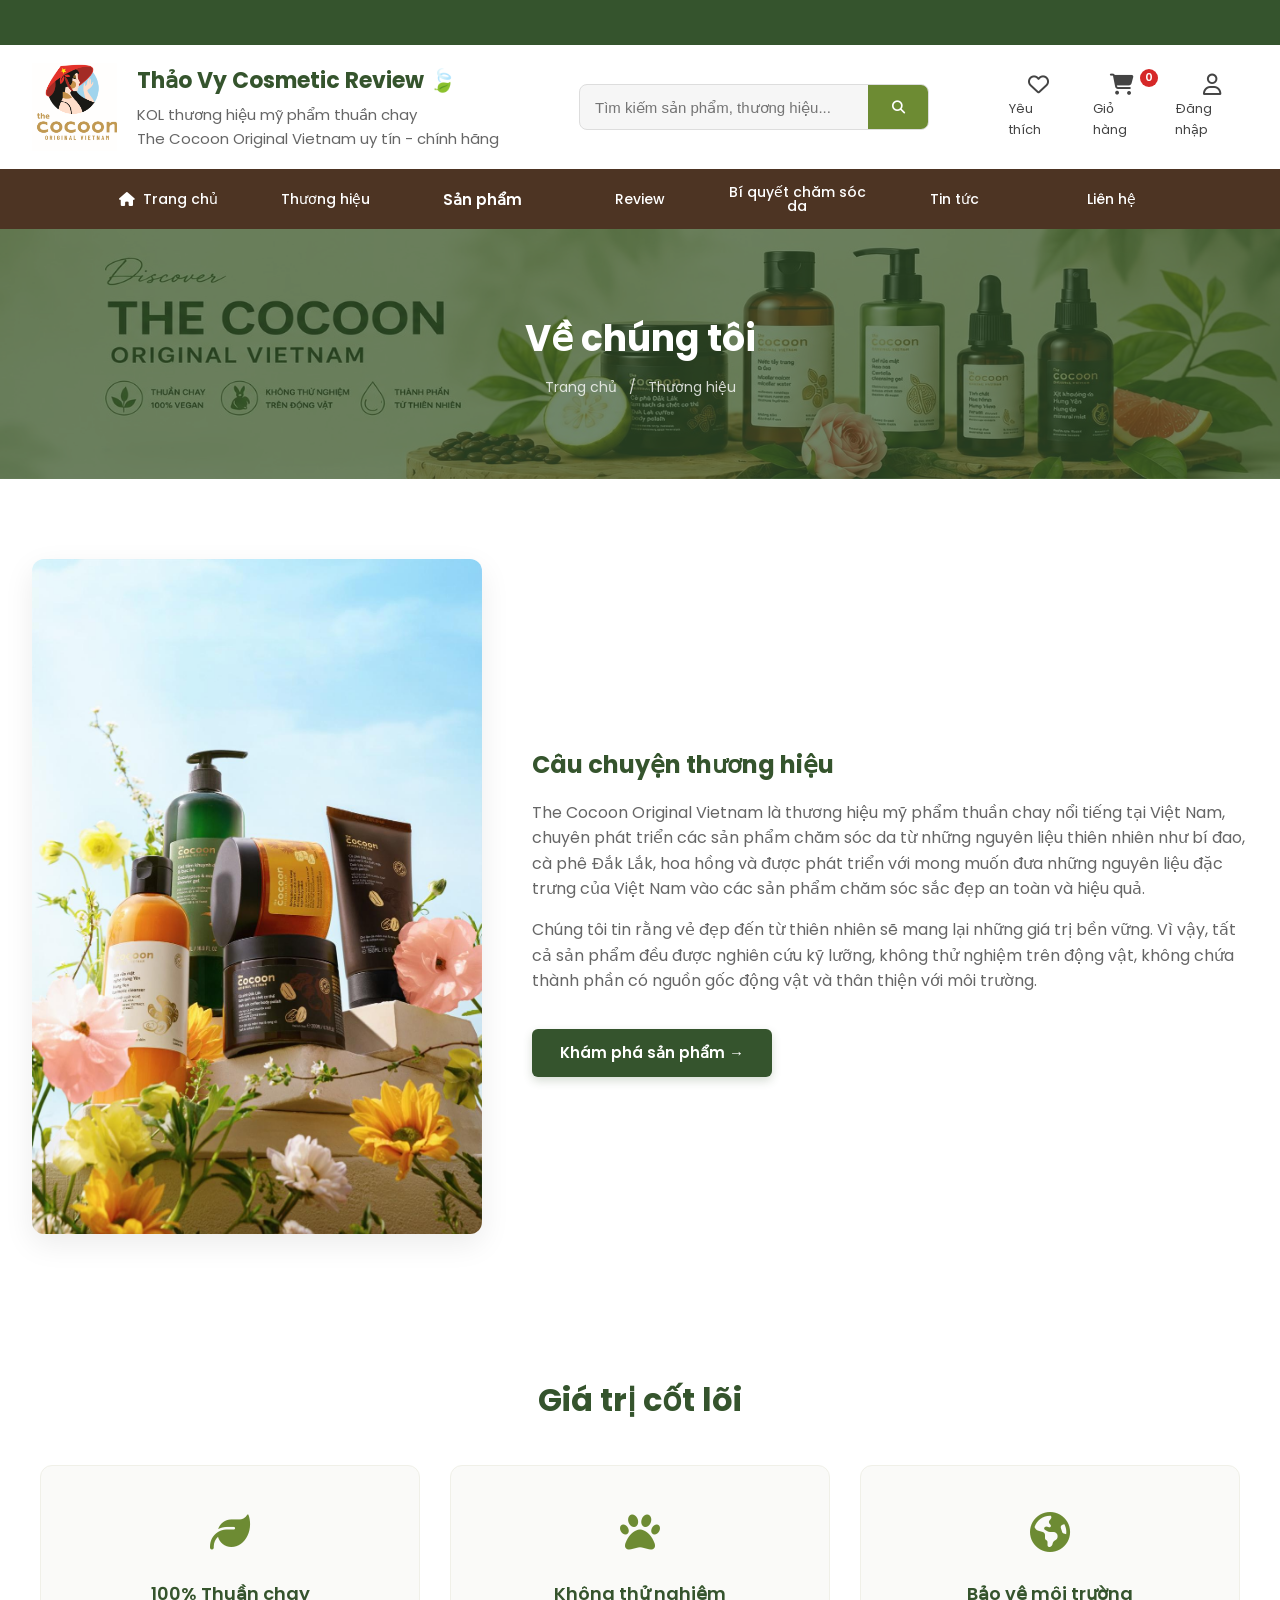
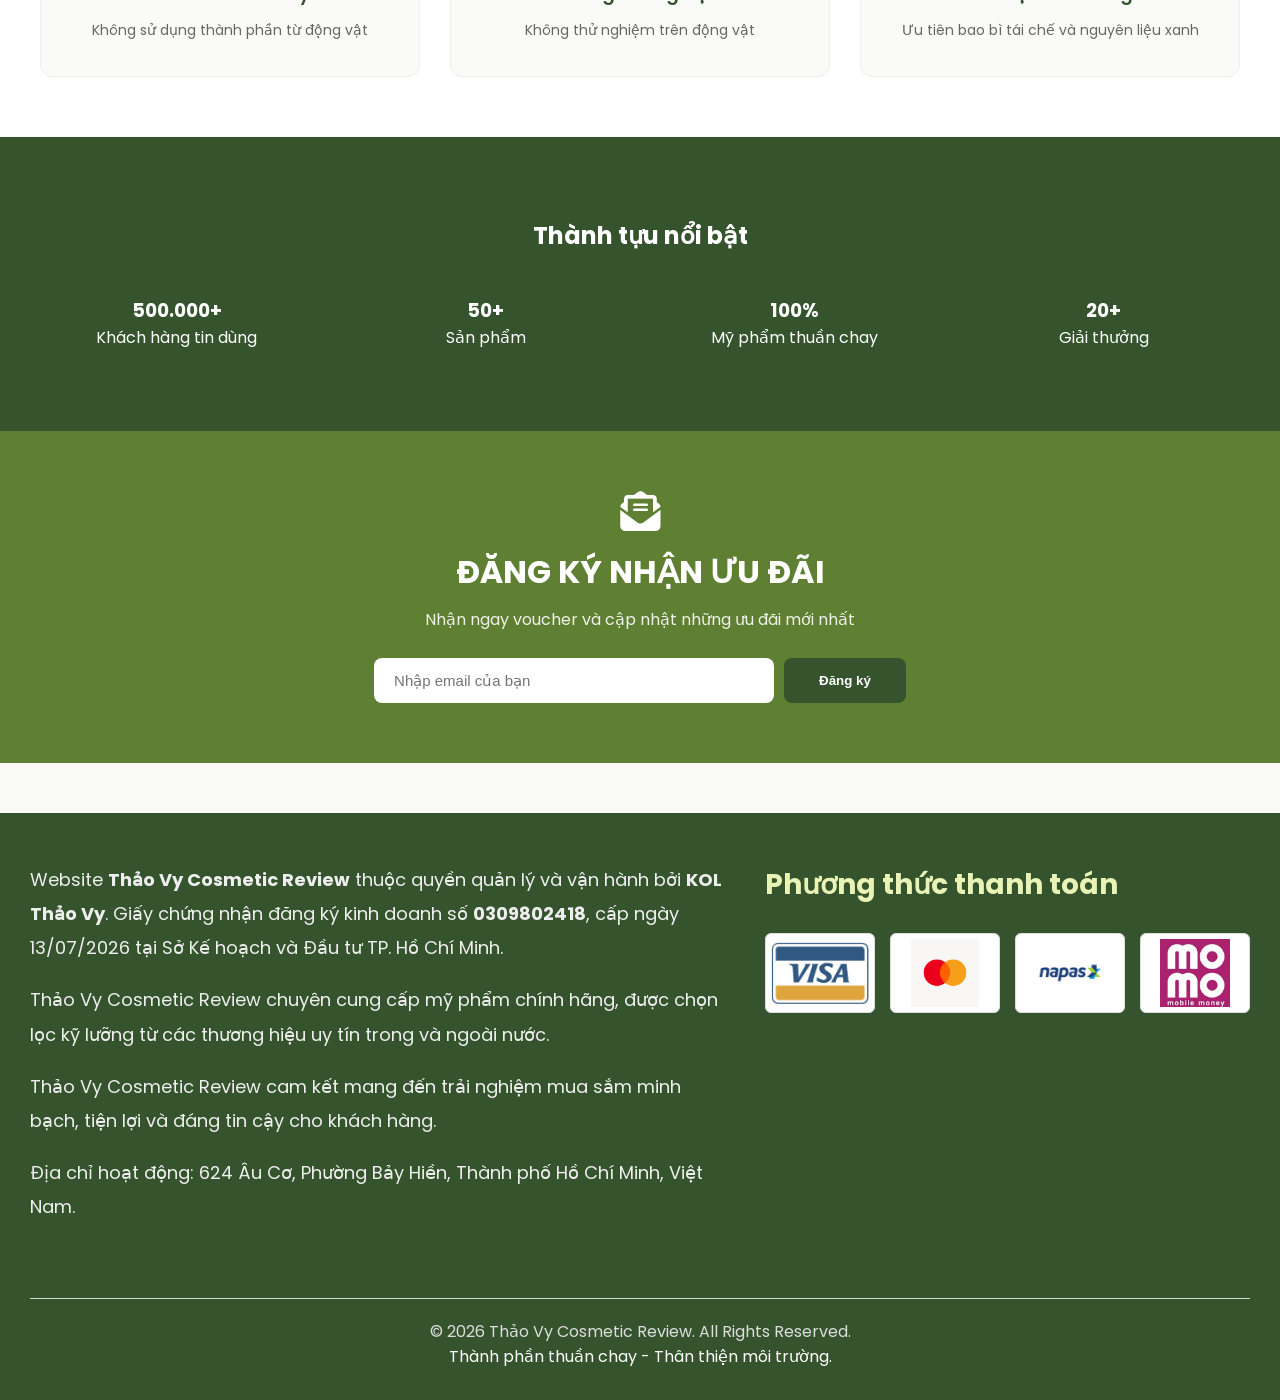
==== commit 7d6a6796: "Add files via upload" ====
--- a/about.html
+++ b/about.html
@@ -34,7 +34,8 @@
                 <img src="images/logo.png" alt="The Cocoon" class="logo-img">
                 <div class="logo-text">
 					 <h1><a href="index.html" style="text-decoration:none;color:inherit;">Thảo Vy Cosmetic Review 🍃</a></h1>
-						<p>KOL cho các thương hiệu mỹ phẩm uy tín – chính hãng</p>
+						<p>KOL thương hiệu mỹ phẩm thuần chay 
+						<br>The Cocoon Original Vietnam uy tín - chính hãng</p>
                 </div>
             </div>
 
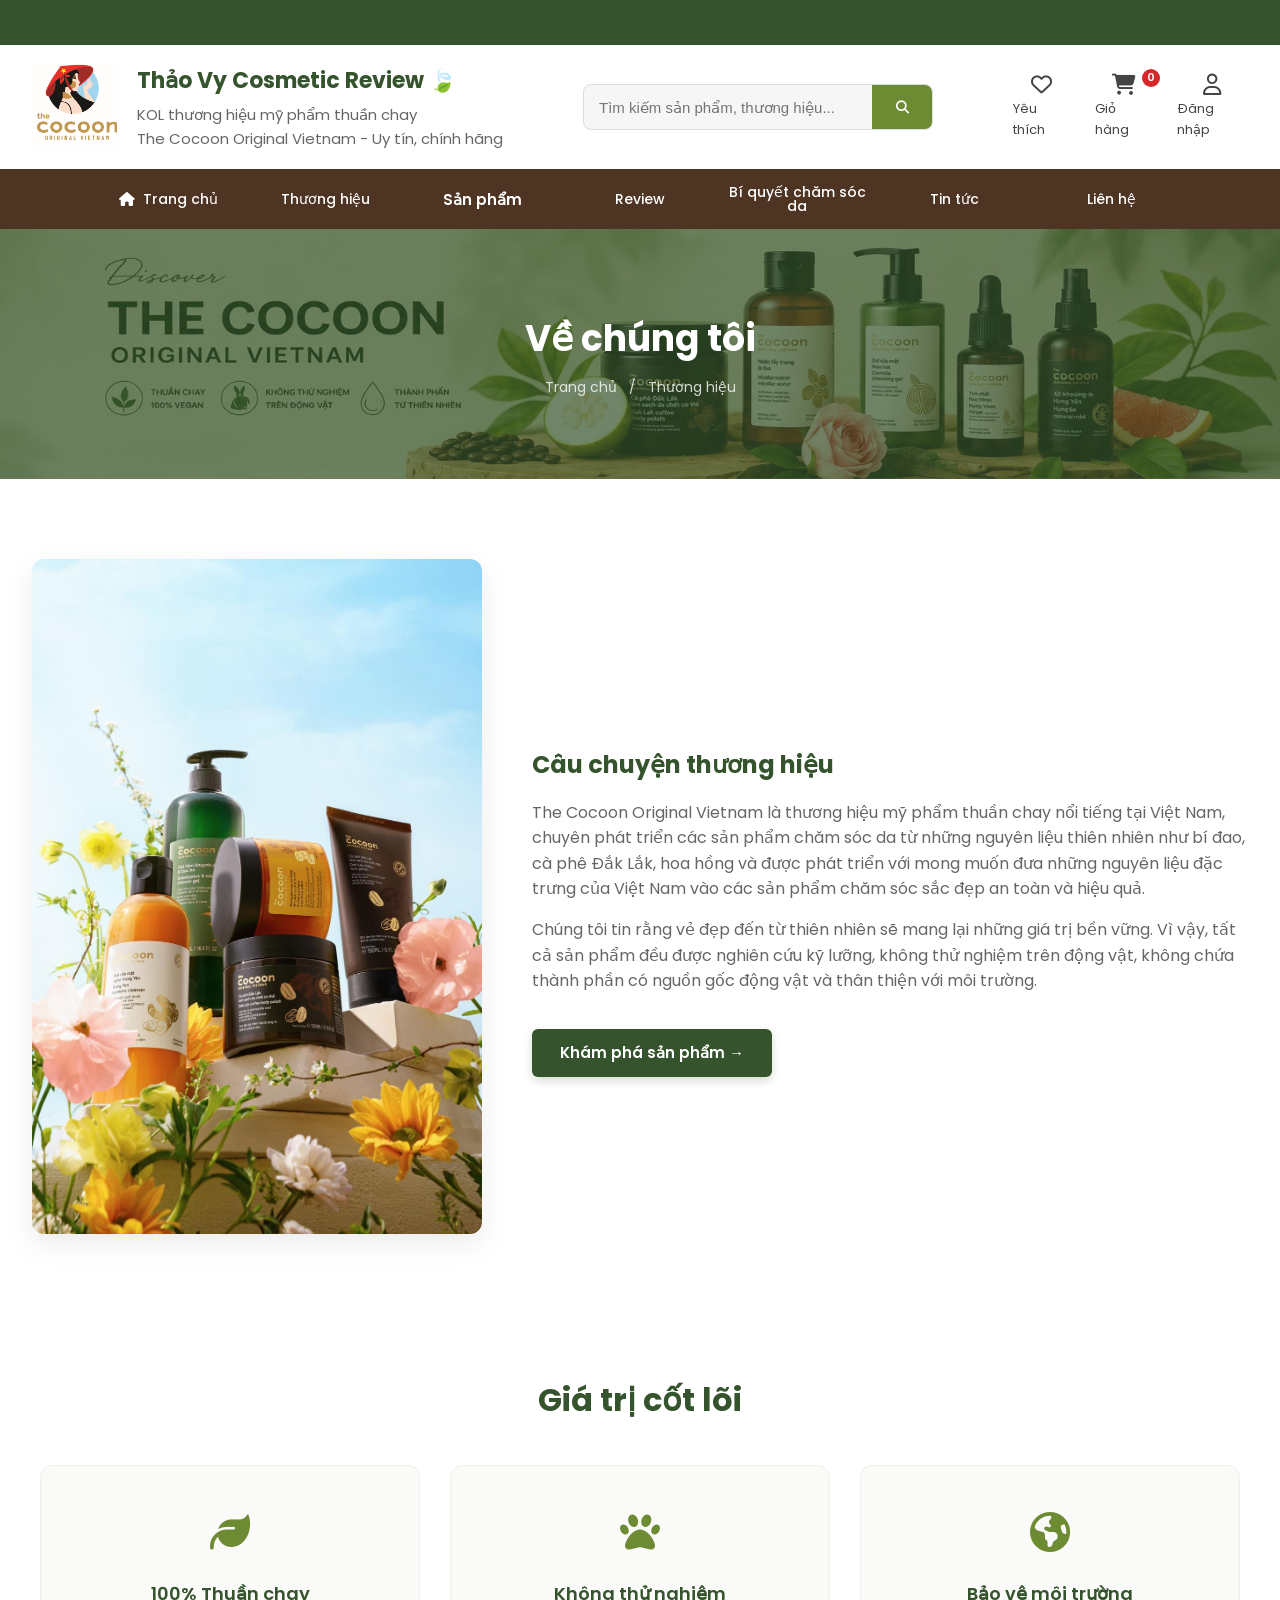
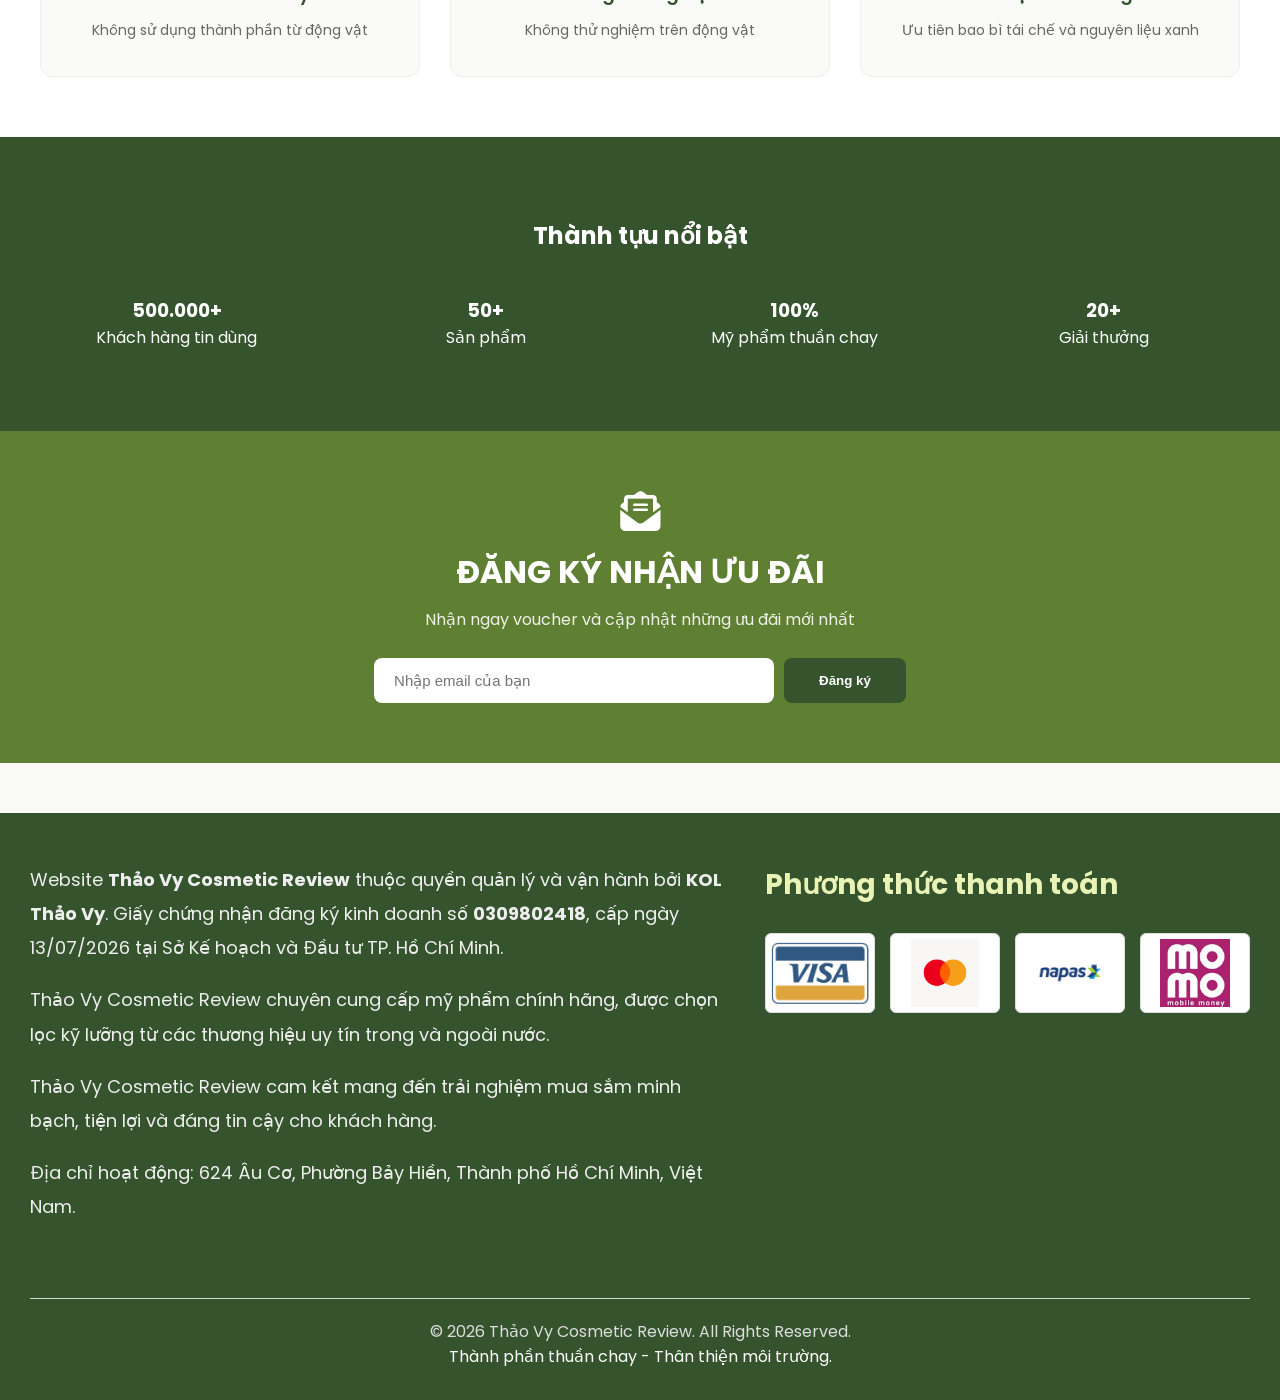
==== commit 3ca2c405: "Add files via upload" ====
--- a/about.html
+++ b/about.html
@@ -35,7 +35,7 @@
                 <div class="logo-text">
 					 <h1><a href="index.html" style="text-decoration:none;color:inherit;">Thảo Vy Cosmetic Review 🍃</a></h1>
 						<p>KOL thương hiệu mỹ phẩm thuần chay 
-						<br>The Cocoon Original Vietnam uy tín - chính hãng</p>
+						<br>The Cocoon Original Vietnam - Uy tín, chính hãng</p>
                 </div>
             </div>
 
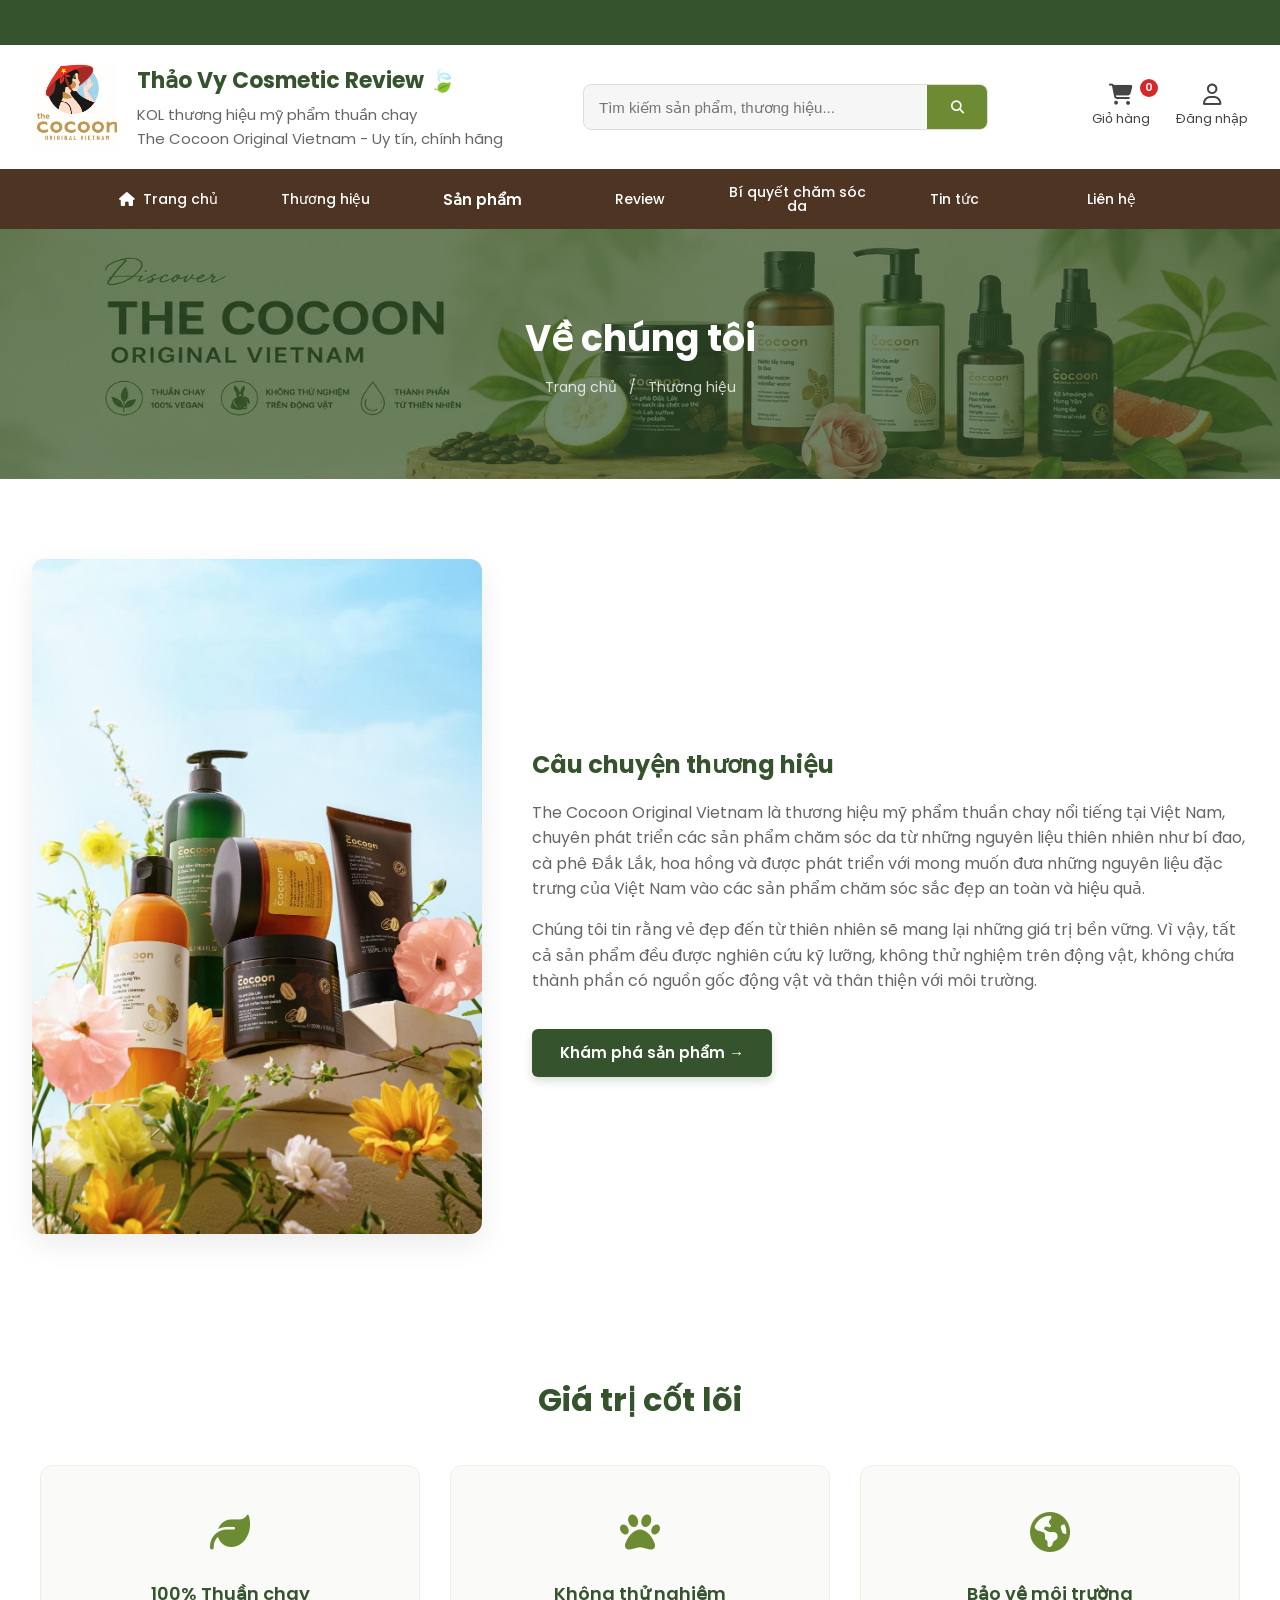
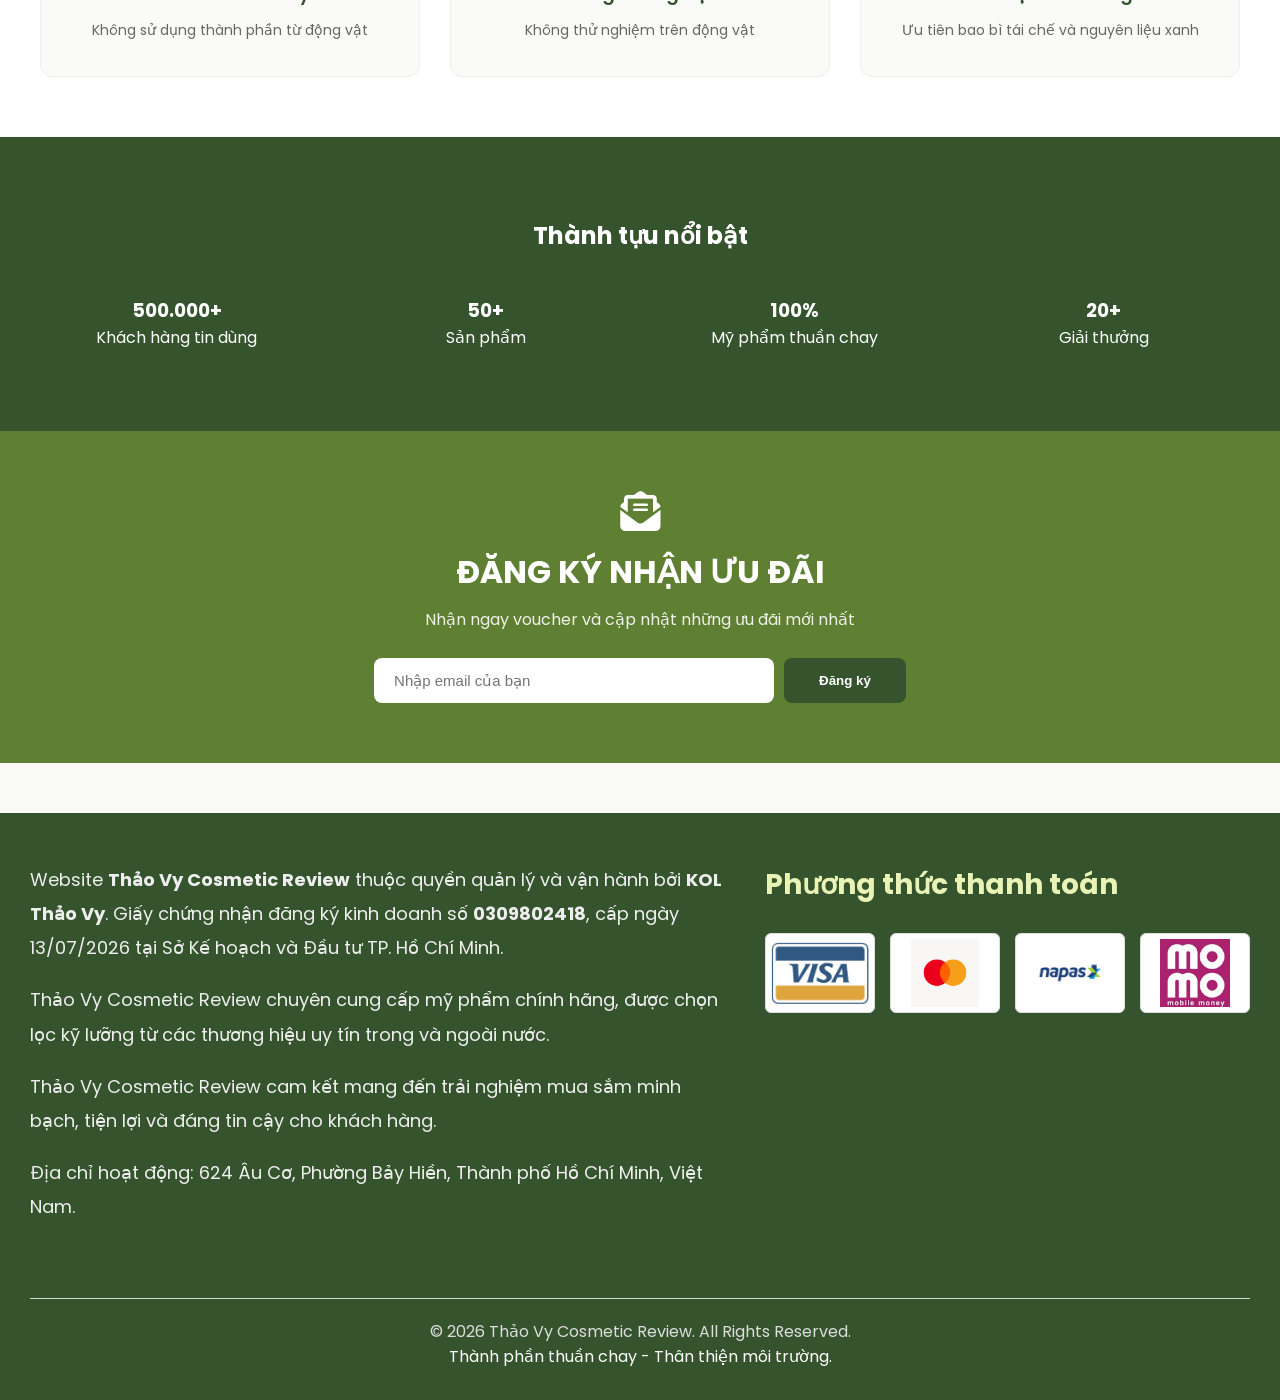
==== commit 4ba84ade: "Add files via upload" ====
--- a/about.html
+++ b/about.html
@@ -45,10 +45,6 @@
 			</div>
 
             <div class="header-actions">
-                <a href="#" class="action-btn">
-                    <i class="fa-regular fa-heart"></i>
-                    <span>Yêu thích</span>
-                </a>
                 <a href="cart.html" class="action-btn">
                     <i class="fa-solid fa-cart-shopping"></i>
                     <span>Giỏ hàng</span>
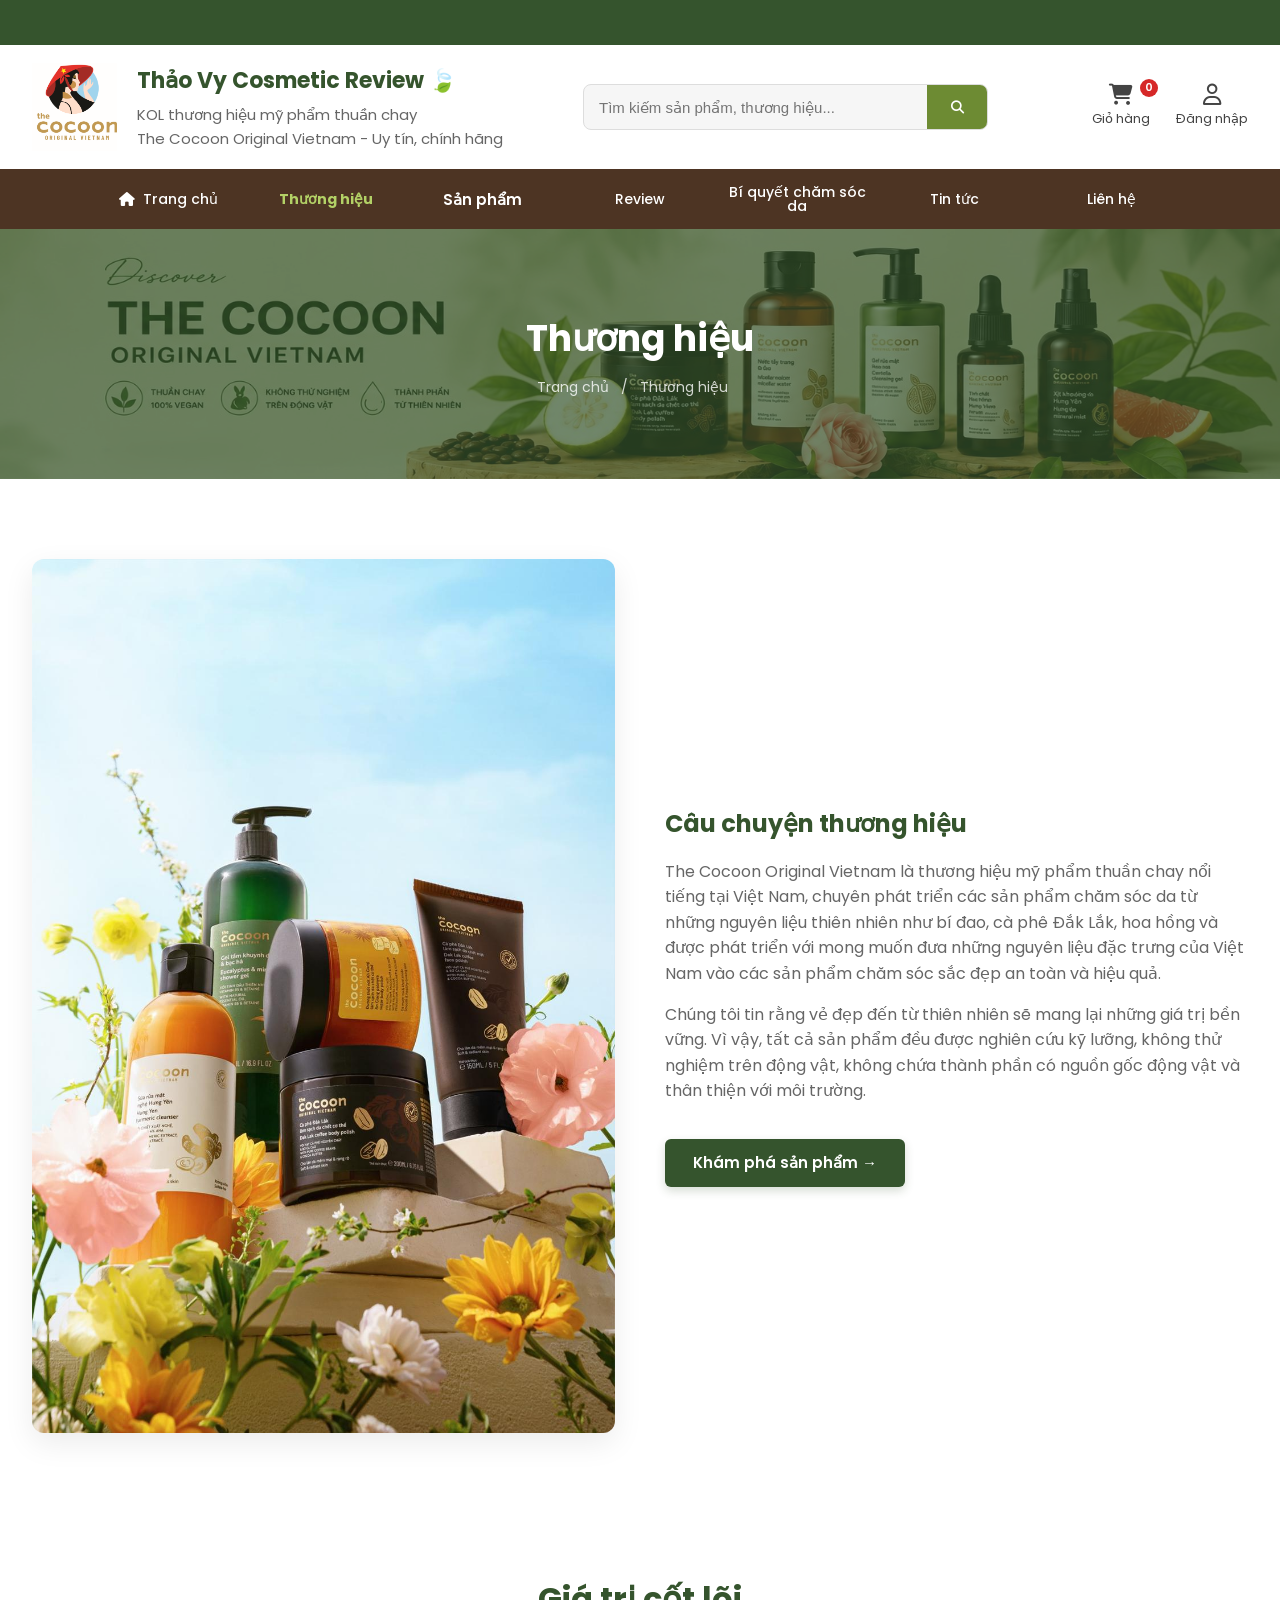
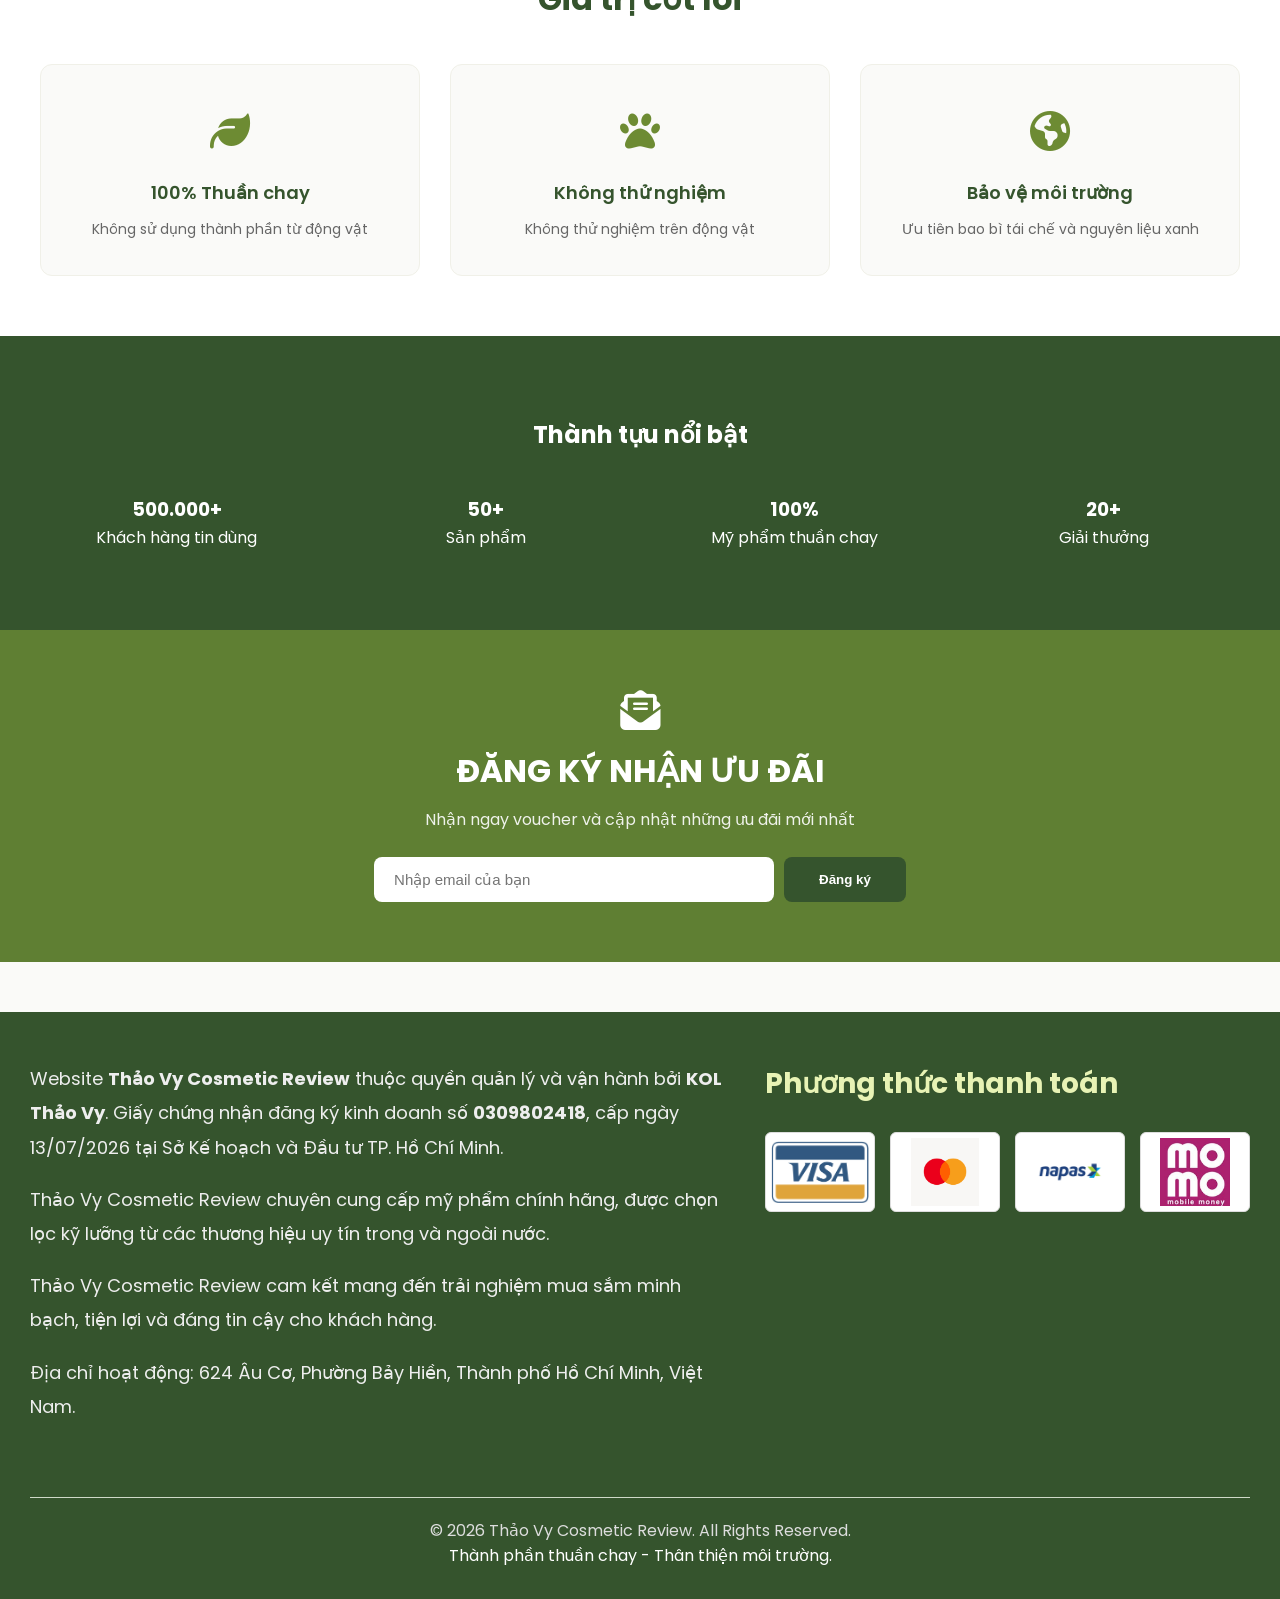
==== commit d933c11f: "Add files via upload" ====
--- a/about.html
+++ b/about.html
@@ -4,7 +4,7 @@
 <head>
     <meta charset="UTF-8">
     <meta name="viewport" content="width=device-width, initial-scale=1.0">
-    <title>Về chúng tôi | The Cocoon Original Vietnam</title>
+    <title>Thương hiệu | The Cocoon Original Vietnam</title>
     <link rel="stylesheet" href="css/style.css">
     <link rel="preconnect" href="https://fonts.googleapis.com">
     <link rel="preconnect" href="https://fonts.gstatic.com" crossorigin>
@@ -75,47 +75,32 @@
 
 <section class="banner-page">
     <img src="images/banner1.jpg" alt="About Banner">
-
     <div class="banner-overlay">
-        <h1>Về chúng tôi</h1>
-
+        <h1>Thương hiệu</h1>
+        
         <p class="breadcrumb">
             <a href="index.html">Trang chủ</a>
             <span>/</span>
 			<a href="about.html">Thương hiệu</a>
-            
+            <span></span>
         </p>
     </div>
 </section>
 
-<section style="background: #ffffff; padding: 80px 0; width: 100%; display: block;">
-    <div style="width: 95%; max-width: 1800px; margin: 0 auto; display: flex ; align-items: center; justify-content: space-between; gap: 50px; flex-wrap: wrap;">
-
-      
-        <div style="flex: 1; min-width: 350px; max-width: 450px; margin: 0 auto;">
-            <img src="images/about-home.jpg" alt="The Cocoon" style="width: 100%; height: auto; border-radius: 12px; box-shadow: 0 10px 30px rgba(0,0,0,0.08); display: block;">
-        </div>
-
-<div style="flex: 1; min-width: 350px; display: flex; flex-direction: column; justify-content: center; text-align: left;"<>
-          
-			<p style="color: #666; margin-bottom: 30px; font-size: 50px; line-height: 1.8;"
-				</p>
+<section style="background: #ffffff; padding: 80px 0;">
+    <div class="container" style="display: flex; align-items: center; gap: 50px; flex-wrap: wrap;">
+        <!-- Ảnh giới thiệu -->
+        <div style="flex: 1; min-width: 350px;">
+            <img src="images/about-home.jpg" alt="The Cocoon" style="width: 100%; border-radius: 12px; box-shadow: 0 10px 30px rgba(0,0,0,0.08);">
+        </div>
+
+        <!-- Nội dung -->
+        <div style="flex: 1; min-width: 350px;">
             <div class="story-content">
                 <h2>Câu chuyện thương hiệu</h2>
-                <p>
-                      The Cocoon Original Vietnam là thương hiệu mỹ phẩm thuần chay nổi tiếng tại Việt Nam,
-					chuyên phát triển các sản phẩm chăm sóc da từ những nguyên liệu thiên nhiên như bí đao,
-					cà phê Đắk Lắk, hoa hồng và được phát triển với mong muốn đưa những nguyên liệu đặc trưng 
-					của Việt Nam vào các sản phẩm chăm sóc sắc đẹp an toàn và hiệu quả.
-                </p>
-                <p>
-					  Chúng tôi tin rằng vẻ đẹp đến từ thiên nhiên sẽ mang lại những giá trị bền vững. Vì vậy, 
-                    tất cả sản phẩm đều được nghiên cứu kỹ lưỡng, không thử nghiệm trên động vật, không chứa 
-                    thành phần có nguồn gốc động vật và thân thiện với môi trường.
-				</p>
-		
-
-                <a href="products.html" class="btn-explore">Khám phá sản phẩm →</a>
+                <p>The Cocoon Original Vietnam là thương hiệu mỹ phẩm thuần chay nổi tiếng tại Việt Nam, chuyên phát triển các sản phẩm chăm sóc da từ những nguyên liệu thiên nhiên như bí đao, cà phê Đắk Lắk, hoa hồng và được phát triển với mong muốn đưa những nguyên liệu đặc trưng của Việt Nam vào các sản phẩm chăm sóc sắc đẹp an toàn và hiệu quả.</p>
+                <p>Chúng tôi tin rằng vẻ đẹp đến từ thiên nhiên sẽ mang lại những giá trị bền vững. Vì vậy, tất cả sản phẩm đều được nghiên cứu kỹ lưỡng, không thử nghiệm trên động vật, không chứa thành phần có nguồn gốc động vật và thân thiện với môi trường.</p>
+                <a href="products.html" style="display:inline-block; margin-top:20px; padding:12px 25px; background:#35542d; color:#fff; border-radius:6px; text-decoration:none; font-weight:600;">Khám phá sản phẩm →</a>
             </div>
         </div>
     </div>
@@ -259,23 +244,6 @@
 
 <div id="toast"></div>
 
-<div id="productModal" style="display:none; position:fixed; top:0; left:0; width:100%; height:100%; background:rgba(0,0,0,0.6); z-index:9999; justify-content:center; align-items:center;">
-    <div style="background:#fff; padding:30px; border-radius:12px; width:90%; max-width:500px; position:relative;">
-        <span onclick="closeModal()" style="position:absolute; top:10px; right:20px; cursor:pointer; font-size:24px;">&times;</span>
-        <img id="modalImg" src="" style="width:100%; height:200px; object-fit:contain;">
-        <h2 id="modalTitle" style="color:#35542d; margin:15px 0;"></h2>
-        <p id="modalDesc" style="color:#666;"></p>
-        <button onclick="closeModal()" style="margin-top:20px; width:100%; padding:10px; background:#35542d; color:#fff; border:none; border-radius:6px;">Đóng</button>
-    </div>
-</div>
-<script>
-document.getElementById('newsletterForm').addEventListener('submit', function(event) {
-    event.preventDefault();
-    const messageDiv = document.getElementById('message');
-    messageDiv.innerText = "Cảm ơn bạn! Bạn đã đăng ký thành công.";
-    document.getElementById('emailInput').value = '';
-});
-</script>
 </body>
 
 </html>
--- a/css/style.css
+++ b/css/style.css
@@ -1062,16 +1062,15 @@
     padding: 80px 0; 
 }
 
-.success-box { 
-    max-width: 600px; 
-    margin: 0 auto; 
-    background: white; 
-    text-align: center; 
-    padding: 50px; 
+.success-box {
+    max-width: 1000px;   /* tăng chiều rộng */
+    margin: 0 auto;
+    background: white;
+    text-align: center;
+    padding: 50px;
     border-radius: 16px;
     box-shadow: var(--shadow);
 }
-
 .success-box i {
     font-size: 70px;
     color: #6d8b33;
@@ -1090,39 +1089,37 @@
     display: inline-block;
     margin: 15px 0; 
 }
-
-.success-buttons {
+.success-buttons{
+    display: flex;
+    gap: 20px;
+    margin-top: 30px;
+}
+
+.success-buttons .success-btn{
+    flex: 1;
     display: flex;
     justify-content: center;
-    gap: 20px;
-    margin-top: 20px;
-    /* Giới hạn độ rộng tối đa để các nút không bị quá dài trên màn hình lớn */
-    max-width: 450px; 
-    margin-left: auto;
-    margin-right: auto;
-}
-
-.success-btn {
-    flex: 1;              /* Hai nút sẽ tự chia đôi khoảng trống bằng nhau */
-    height: 45px;         /* Chiều cao cố định */
-    display: flex;
-    justify-content: center;
-    align-items: center;  /* Căn chữ vào chính giữa chiều cao */
-    border-radius: 6px;
-    font-weight: 500;
+    align-items: center;
+
+    height: 70px;
+
+    background: #35542d;
+    color: #fff;
+
+    border-radius: 10px;
     text-decoration: none;
-    white-space: nowrap;  /* Không cho chữ xuống dòng */
-    padding: 0 15px;      /* Khoảng đệm nhẹ hai bên */
-}
-
-.success-btn-home {
-    background: #35542d;
-    color: white; 
-}
-
-.success-btn-shop {
-    background: #eee; 
-    color: #333; 
+
+    font-size: 24px;
+    font-weight: 600;
+    line-height: 1;
+
+    box-shadow: 0 8px 20px rgba(0,0,0,.15);
+    transition: all .3s ease;
+}
+
+.success-buttons .success-btn:hover{
+    transform: translateY(-2px);
+    box-shadow: 0 12px 28px rgba(0,0,0,.2);
 }
 
 #toast{
@@ -2067,7 +2064,7 @@
     box-shadow: none !important;
 }
 
-/
+
 .nav-items li a.active,
 .nav-items li a:hover,
 .nav-items li.active a {
@@ -2426,4 +2423,4 @@
 
 .show {
     display: block; 
-}+}
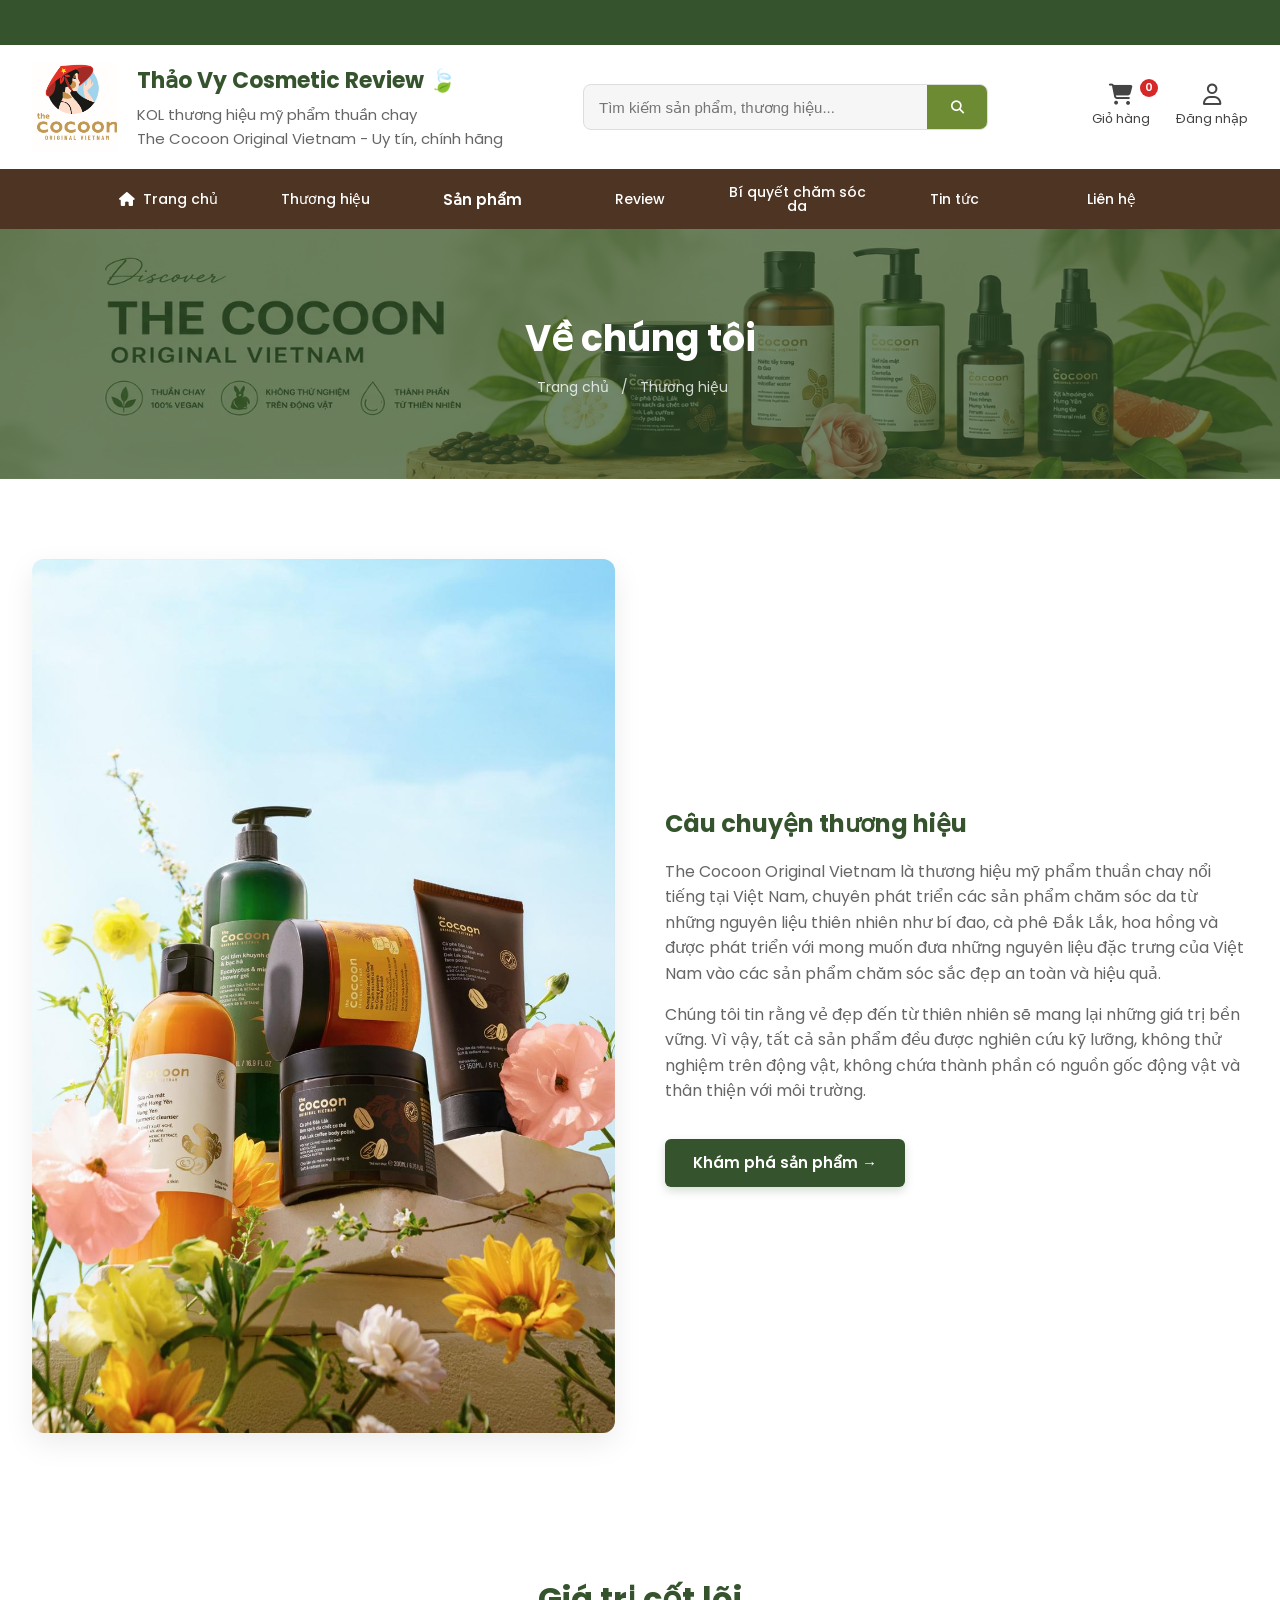
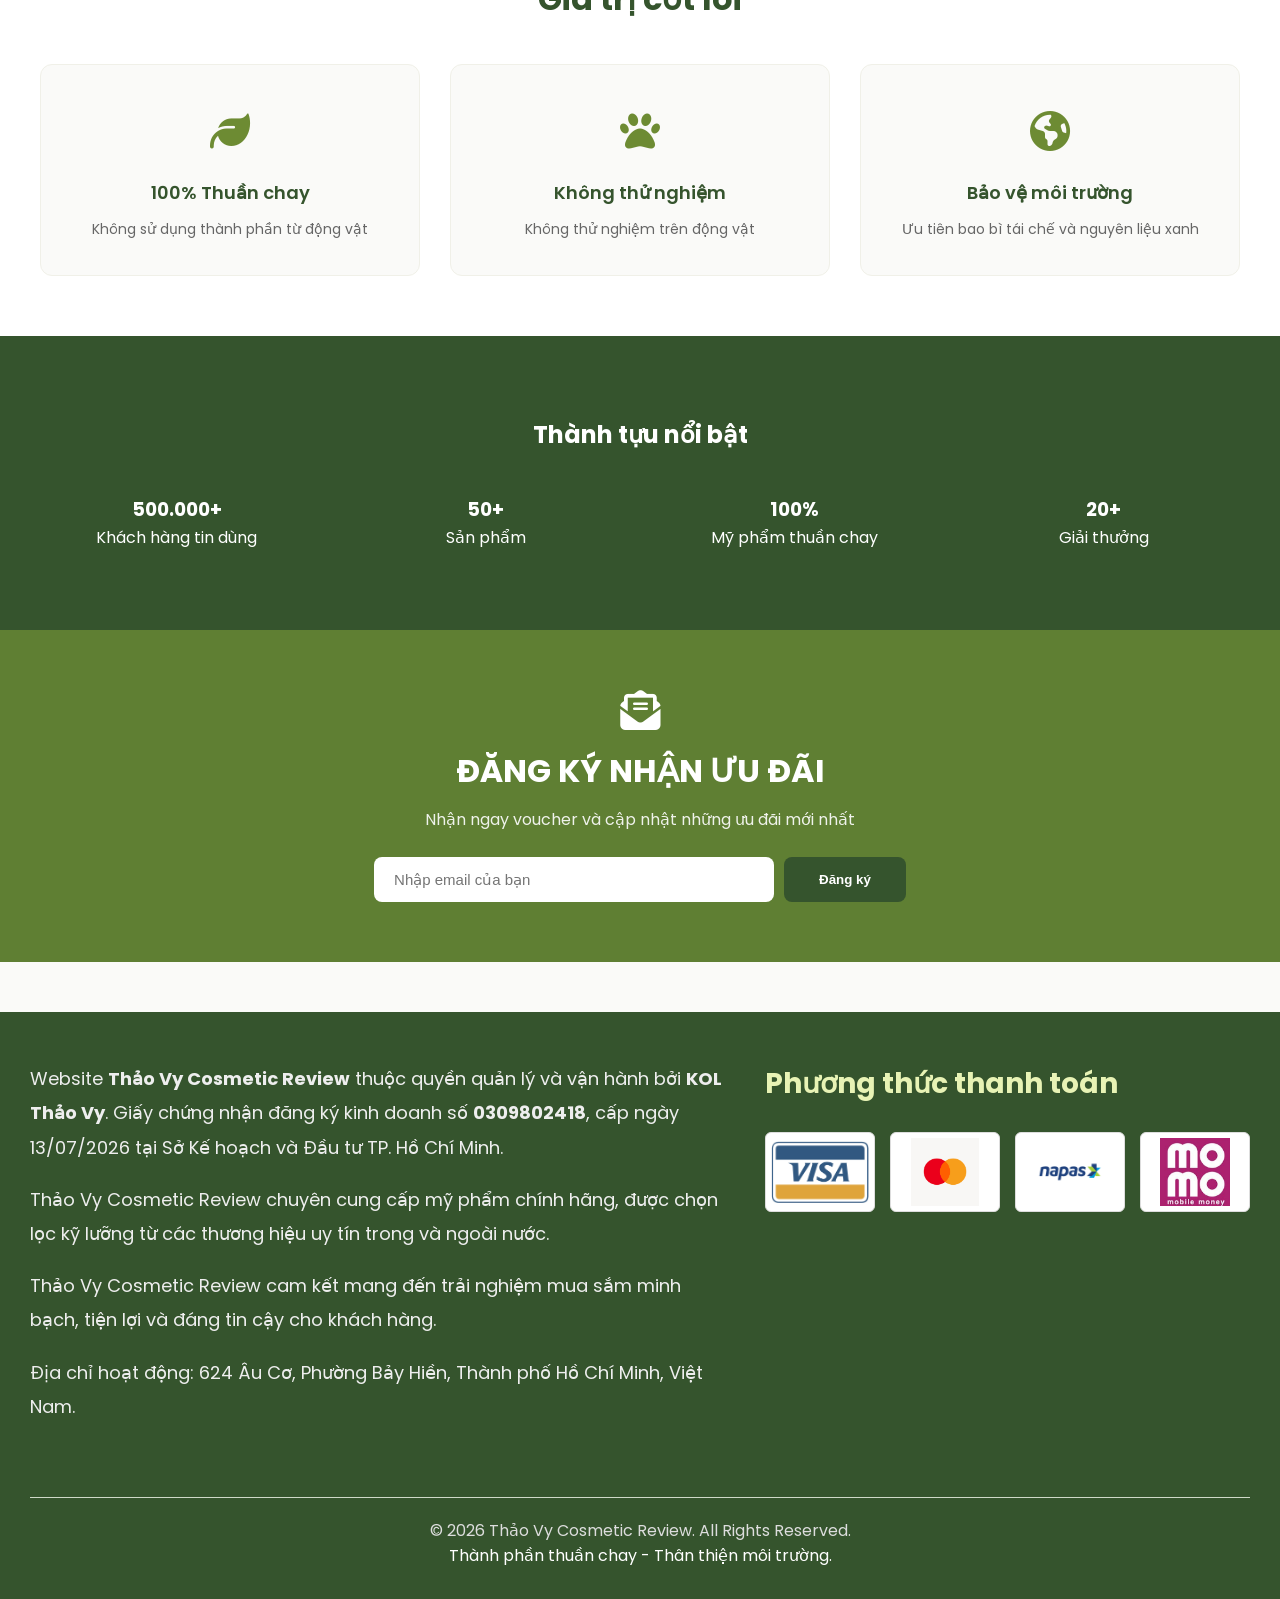
==== commit bb68b7e0: "Add files via upload" ====
--- a/about.html
+++ b/about.html
@@ -17,6 +17,8 @@
 <section class="feature-bar">
     <div class="top-bar">
     <div class="top-track">
+      📞 +84 815 983 349 &nbsp;&nbsp;&nbsp;
+      📩 maithithaovy632@gmail.com &nbsp;&nbsp;&nbsp;
       🌿 Mỹ phẩm thuần chay Việt Nam &nbsp;&nbsp;&nbsp;
       ✨ Giá tốt nhất thị trường &nbsp;&nbsp;&nbsp;
       🌿 COCOON CHÍNH HÃNG – MỸ PHẨM THIÊN NHIÊN MADE IN VIETNAM
@@ -76,7 +78,7 @@
 <section class="banner-page">
     <img src="images/banner1.jpg" alt="About Banner">
     <div class="banner-overlay">
-        <h1>Thương hiệu</h1>
+        <h1>Về chúng tôi</h1>
         
         <p class="breadcrumb">
             <a href="index.html">Trang chủ</a>
--- a/css/style.css
+++ b/css/style.css
@@ -2064,7 +2064,7 @@
     box-shadow: none !important;
 }
 
-
+/
 .nav-items li a.active,
 .nav-items li a:hover,
 .nav-items li.active a {
@@ -2424,3 +2424,66 @@
 .show {
     display: block; 
 }
+/* ========== BUTTON WRAPPER ========== */
+.button-wrapper {
+    display: flex;
+    gap: 20px;
+    justify-content: center;
+    width: 100%;
+    max-width: 500px;
+    margin: 30px auto;
+}
+
+.success-btn {
+    flex: 1;
+    padding: 16px 20px;
+    text-align: center;
+    color: #fff;
+    border-radius: 10px;
+    text-decoration: none;
+    font-weight: 600;
+    font-size: 16px;
+    transition: all 0.3s ease;
+    box-sizing: border-box;
+    border: none;
+    cursor: pointer;
+    display: inline-block;
+}
+
+.success-btn:hover {
+    transform: translateY(-3px);
+    box-shadow: 0 6px 20px rgba(0, 0, 0, 0.2);
+}
+
+/* Nút Về trang chủ */
+.btn-home {
+    background: #35542d;
+}
+
+.btn-home:hover {
+    background: #5a7a2a;
+}
+
+/* Nút Tiếp tục mua sắm */
+.btn-shop {
+    background: #35542d;
+}
+
+.btn-shop:hover {
+    background: #5a7a2a;
+}
+
+/* ========== RESPONSIVE ========== */
+@media (max-width: 576px) {
+    .button-wrapper {
+        flex-direction: column;
+        gap: 15px;
+        max-width: 280px;
+    }
+    
+    .success-btn {
+        width: 100%;
+        padding: 14px;
+        font-size: 15px;
+    }
+}
